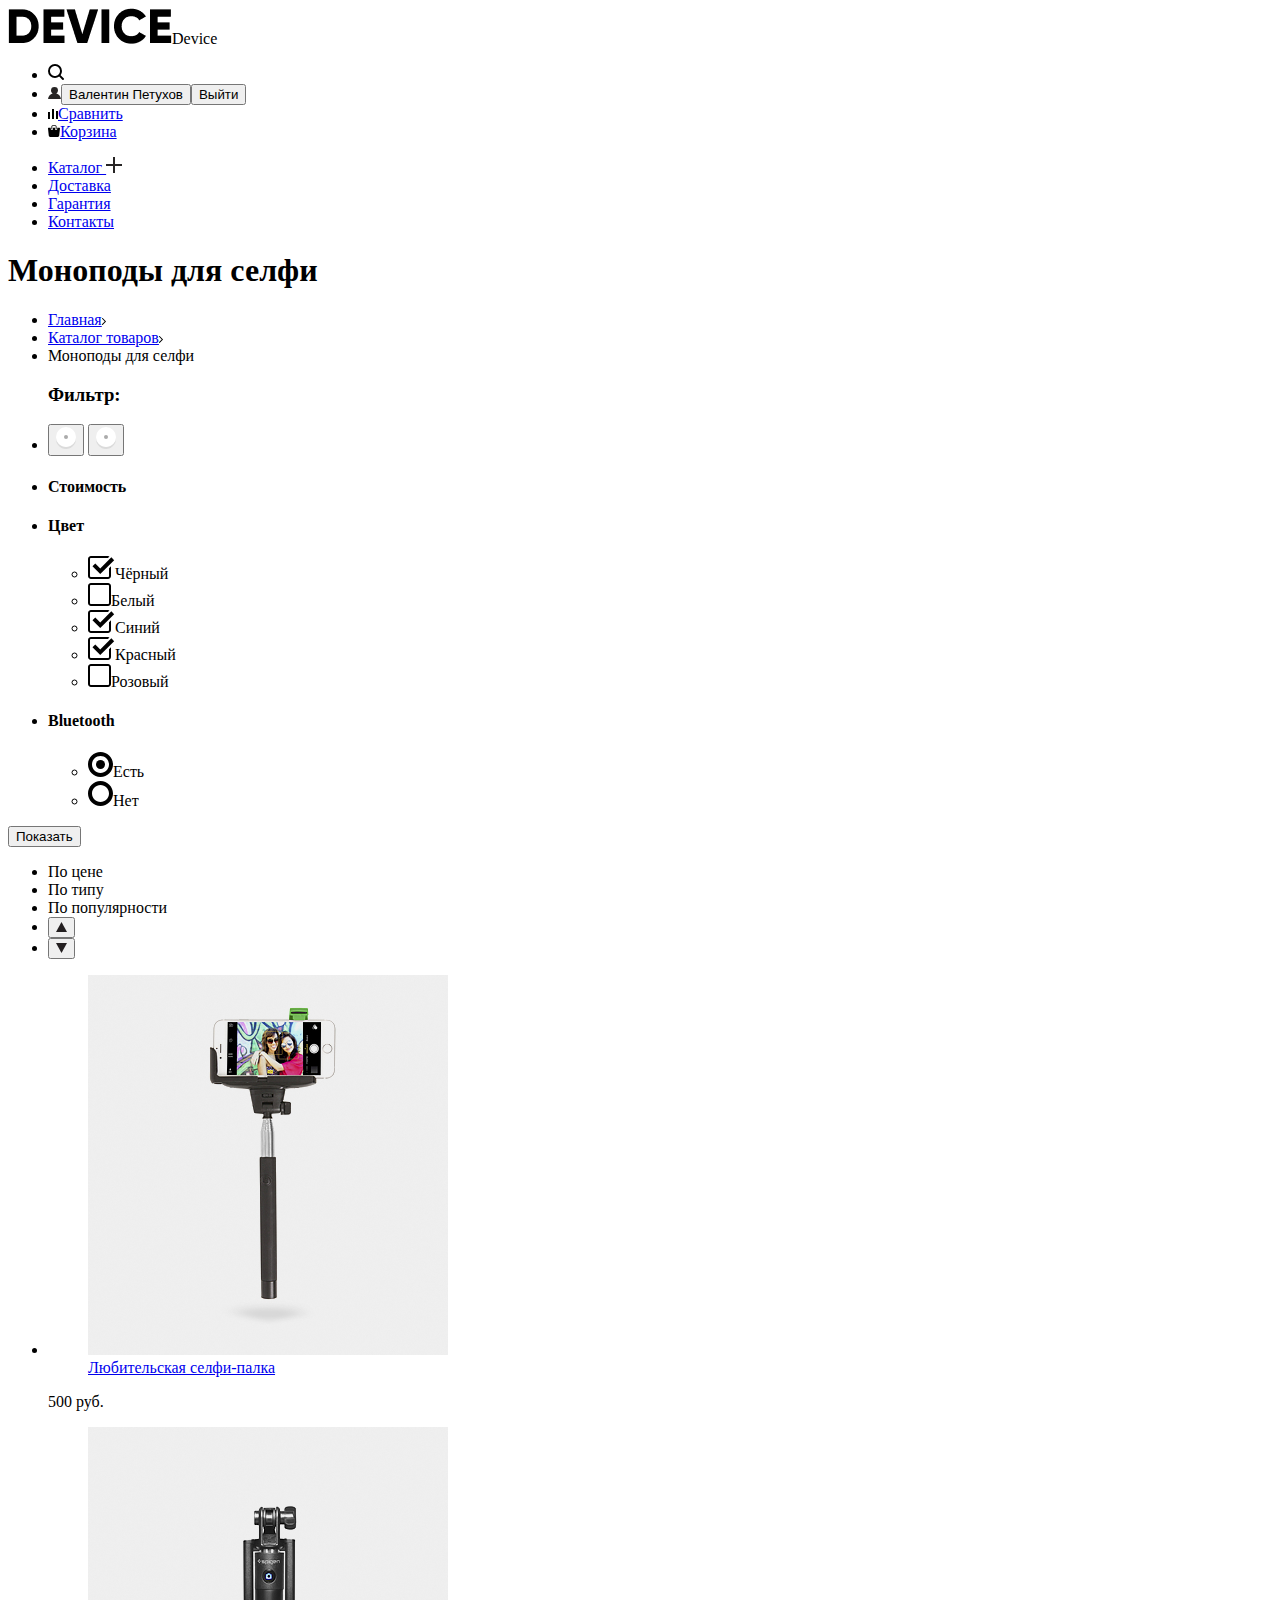
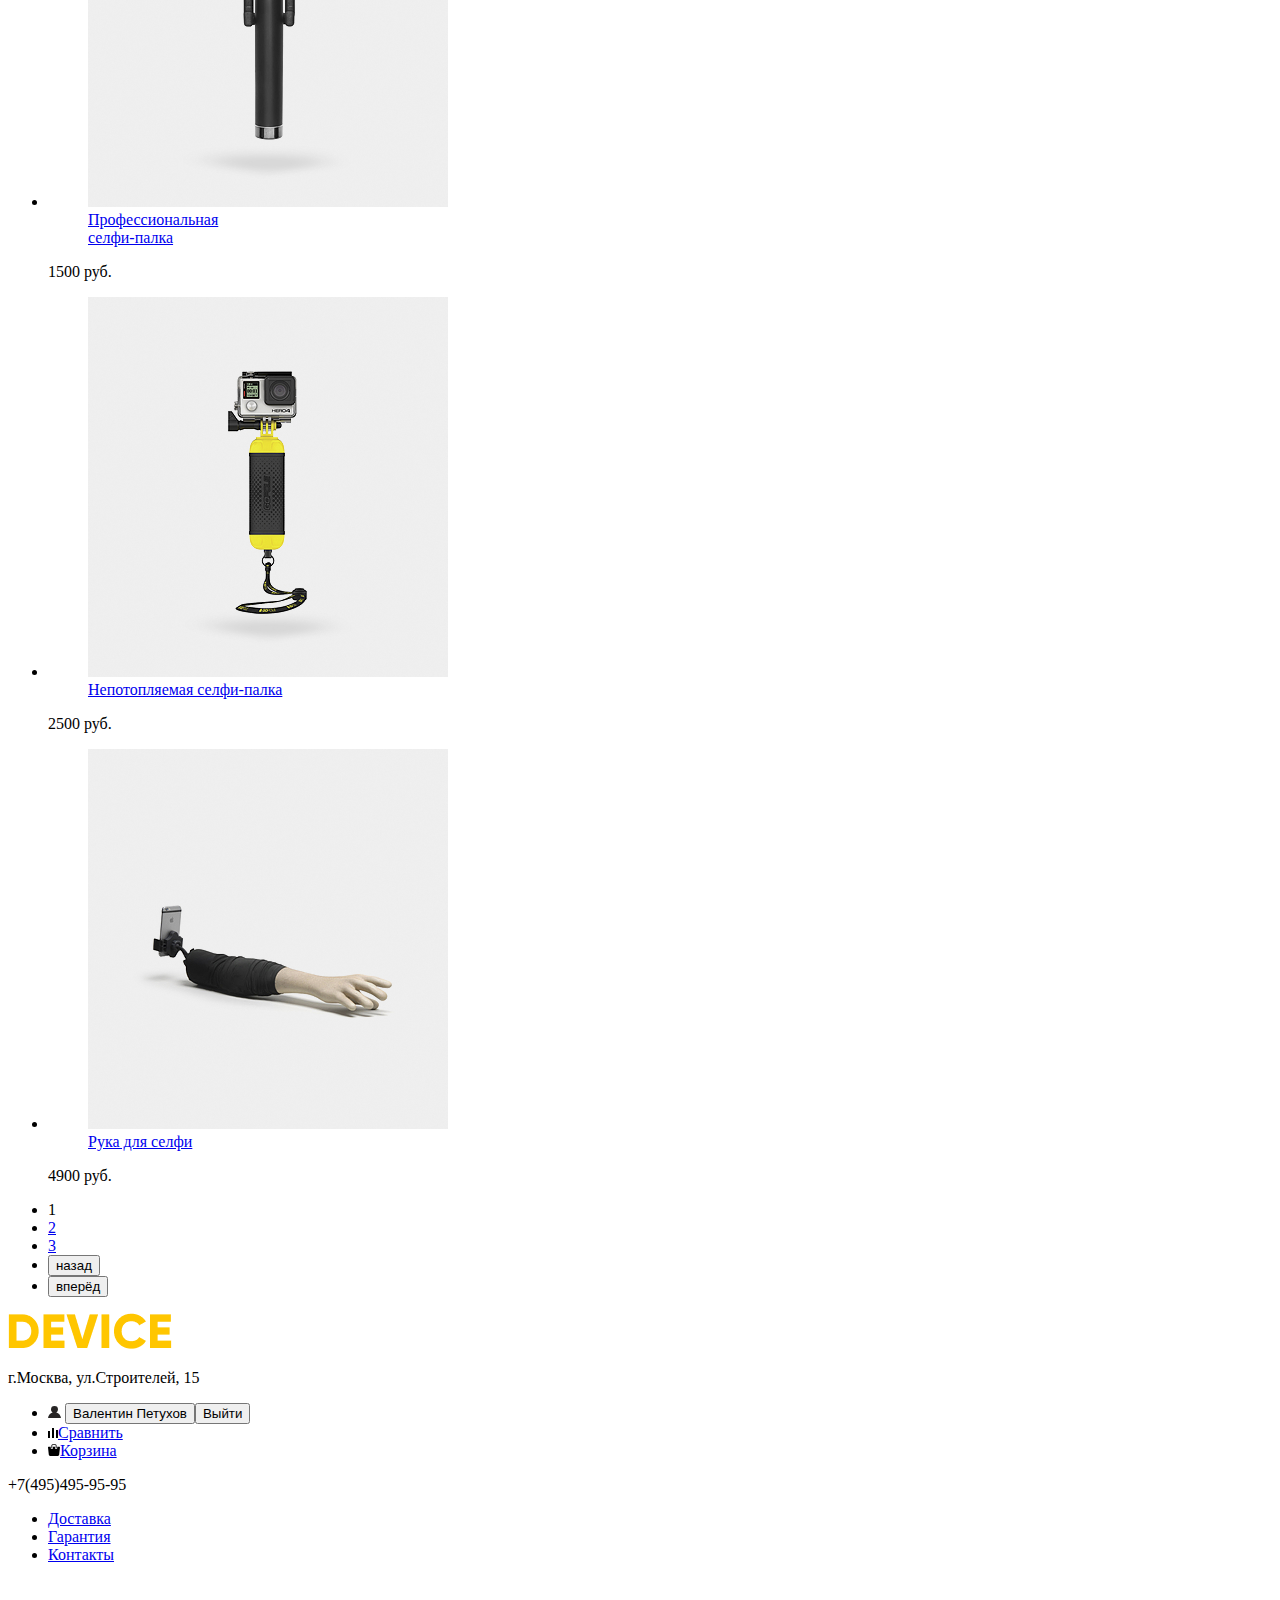
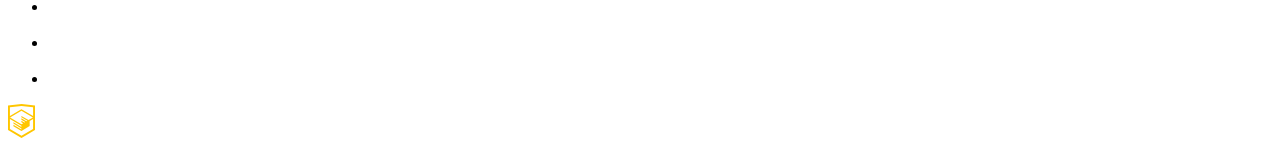
==== catalog.html @ 1311b11b "сделал подготовку к графике в индексе" ====
<!DOCTYPE html>
<html lang="ru">

<head>
	<meta charset="UTF-8">
	<meta http-equiv="X-UA-Compatible" content="IE=edge">
	<meta name="viewport" content="width=device-width, initial-scale=1.0">
	<title>Каталог</title>
</head>

<body>
	<header class="main-header">
		<nav class="main-navigation">
			<a class="main-header-logo"><img src="img/logo.png" alt="Логотип">Device</a>
			<ul class="user-navigation">
				<li><img src="svg/search.svg" alt="Поиск"></li>
				<li class="login-link"><img src="svg/user.svg" alt="Юзер"><button>Валентин
						Петухов</button><button>Выйти</button>
				</li>
				<li><a href="compare.html"><img src="svg/compare.svg" alt="Сравнение">Сравнить</a></li>
				<li><a href="basket.html"><img src="svg/cart.svg" alt="Корзина">Корзина</a></li>
			</ul>
			<ul class="site-navigation">
				<li><a href="catalog.html">Каталог <span><img src="svg/plus.svg" alt="Плюсик"></span></a></li>
				<li><a href="index.html#delivery">Доставка</a></li>
				<li><a href="index.html#warranty">Гарантия</a></li>
				<li><a href="index.html#contacts">Контакты</a></li>
			</ul>
		</nav>
	</header>
	<main>
		<h1 class="page-title">Моноподы для селфи</h1>
		<ul class="breadcrumbs">
			<li><a href="index.html">Главная</a><img src="svg/nav-arrow.svg" alt="Стрелка вправо"></li>
			<li><a href="catalog.html">Каталог товаров</a><img src="svg/nav-arrow.svg" alt="Стрелка вправо"></li>
			<li class="breadcrumbs-current">Моноподы для селфи</li>
		</ul>
		<section class="filters">
			<ul>
				<h3 class="visually-hidden">Фильтр:</h3>
				<li><button><img src="svg/filter-button.svg" alt="Кнопка фильтра"></button>
					<button><img src="svg/filter-button.svg" alt="Кнопка фильтра"></button>
				</li>
				<li class="cost">
					<h4>Стоимость</h4>
				</li>
				<li class="list-colors">
					<h4>Цвет</h4>
					<ul>
						<li><img src="svg/checkbox-on.svg" alt="Кнопка включена">Чёрный</li>
						<li><img src="svg/checkbox-off.svg" alt="Кнопка выключена">Белый</li>
						<li><img src="svg/checkbox-on.svg" alt="Кнопка включена">Синий</li>
						<li><img src="svg/checkbox-on.svg" alt="Кнопка включена">Красный</li>
						<li><img src="svg/checkbox-off.svg" alt="Кнопка выключена">Розовый</li>
					</ul>
				</li>
				<li class="bluetooth">
					<h4>Bluetooth</h4>
					<ul>
						<li><img src="svg/radio-on.svg" alt="Кнопка включена">Есть</li>
						<li><img src="svg/radio-off.svg" alt="Кнопка выключена">Нет</li>
					</ul>
				</li>
			</ul>
			<button>Показать</button>
		</section>
		<section class="sorting">
			<ul>
				<li>По цене</li>
				<li>По типу</li>
				<li>По популярности</li>
				<li><button><img src="svg/icon-up-dir.svg" alt="Стрелка вверх"></button></li>
				<li><button><img src="svg/icon-down-dir.svg" alt="Стрелка вниз"></button></li>
			</ul>
		</section>
		<section class="catalog-selfie">
			<ul>
				<li><a href="#">
						<figure><img src="img/item-1.jpg" alt="Cелфи-палка">
							<figcaption>
								Любительская селфи-палка
							</figcaption>
						</figure>
					</a>
					<p class="item-price">500 руб.</p>
				</li>
				<li><a href="#">
						<figure><img src="img/item-2.jpg" alt="Профессиональная селфи-палка">
							<figcaption>
								Профессиональная<br>селфи-палка
							</figcaption>
						</figure>
					</a>
					<p class="item-price">1500 руб.</p>
				</li>
				<li><a href="#">
						<figure><img src="img/item-3.jpg" alt="Непотопляемая селфи-палка">
							<figcaption>
								Непотопляемая селфи-палка
							</figcaption>
						</figure>


					</a>
					<p class="item-price">2500 руб.</p>
				</li>
				<li><a href="#">
						<figure><img src="img/item-4.jpg" alt="Рука для селфи">
							<figcaption>Рука для селфи</figcaption>
						</figure>


					</a>
					<p class="item-price">4900 руб.</p>
				</li>
			</ul>
			<ul class="pagination-list">
				<li class="pagination-item pagination-item-current"><a>1</a></li>
				<li class="pagination-item"><a href="#">2</a></li>
				<li class="pagination-item"><a href="#">3</a></li>
				<li><button class="back">назад</button></li>
				<li><button class="forward">вперёд</button></li>
			</ul>
		</section>
	</main>
	<footer>
		<a class="footer-logo"><img src="img/logo-yellow.png" alt="Логотип"></a>
		<p class="contacts">г.Москва, ул.Строителей, 15
		</p>
		<ul class="user-navigation">
			<li class="login-link">
				<img src="svg/user.svg" alt="Войти">
				<button>Валентин Петухов</button><button>Выйти</button>
			</li>
			<li><a href="compare.html"><img src="svg/compare.svg" alt="Сравнить">Сравнить</a></li>
			<li><a href="basket.html"><img src="svg/cart.svg" alt="Корзина">Корзина</a></li>
		</ul>
		<p>+7(495)495-95-95</p>
		<nav>
			<ul>
				<li><a href="#delivery">Доставка</a></li>
				<li><a href="#warranty">Гарантия</a></li>
				<li><a href="#contacts">Контакты</a></li>
			</ul>
			<ul class="social">
				<li><a href="#"><img src="svg/fb.svg" alt="Фейсбук"></a></li>
				<li><a href="#"><img src="svg/vk.svg" alt="Вк (Интаграмм)"></a></li>
				<li><a href="#"><img src="svg/twitter.svg" alt="Твиттер"></a></li>
			</ul>
		</nav>
		<a href="#"><img src="svg/logo-html.svg" alt="Логотип компании разработчика"></a>
	</footer>
</body>

</html>
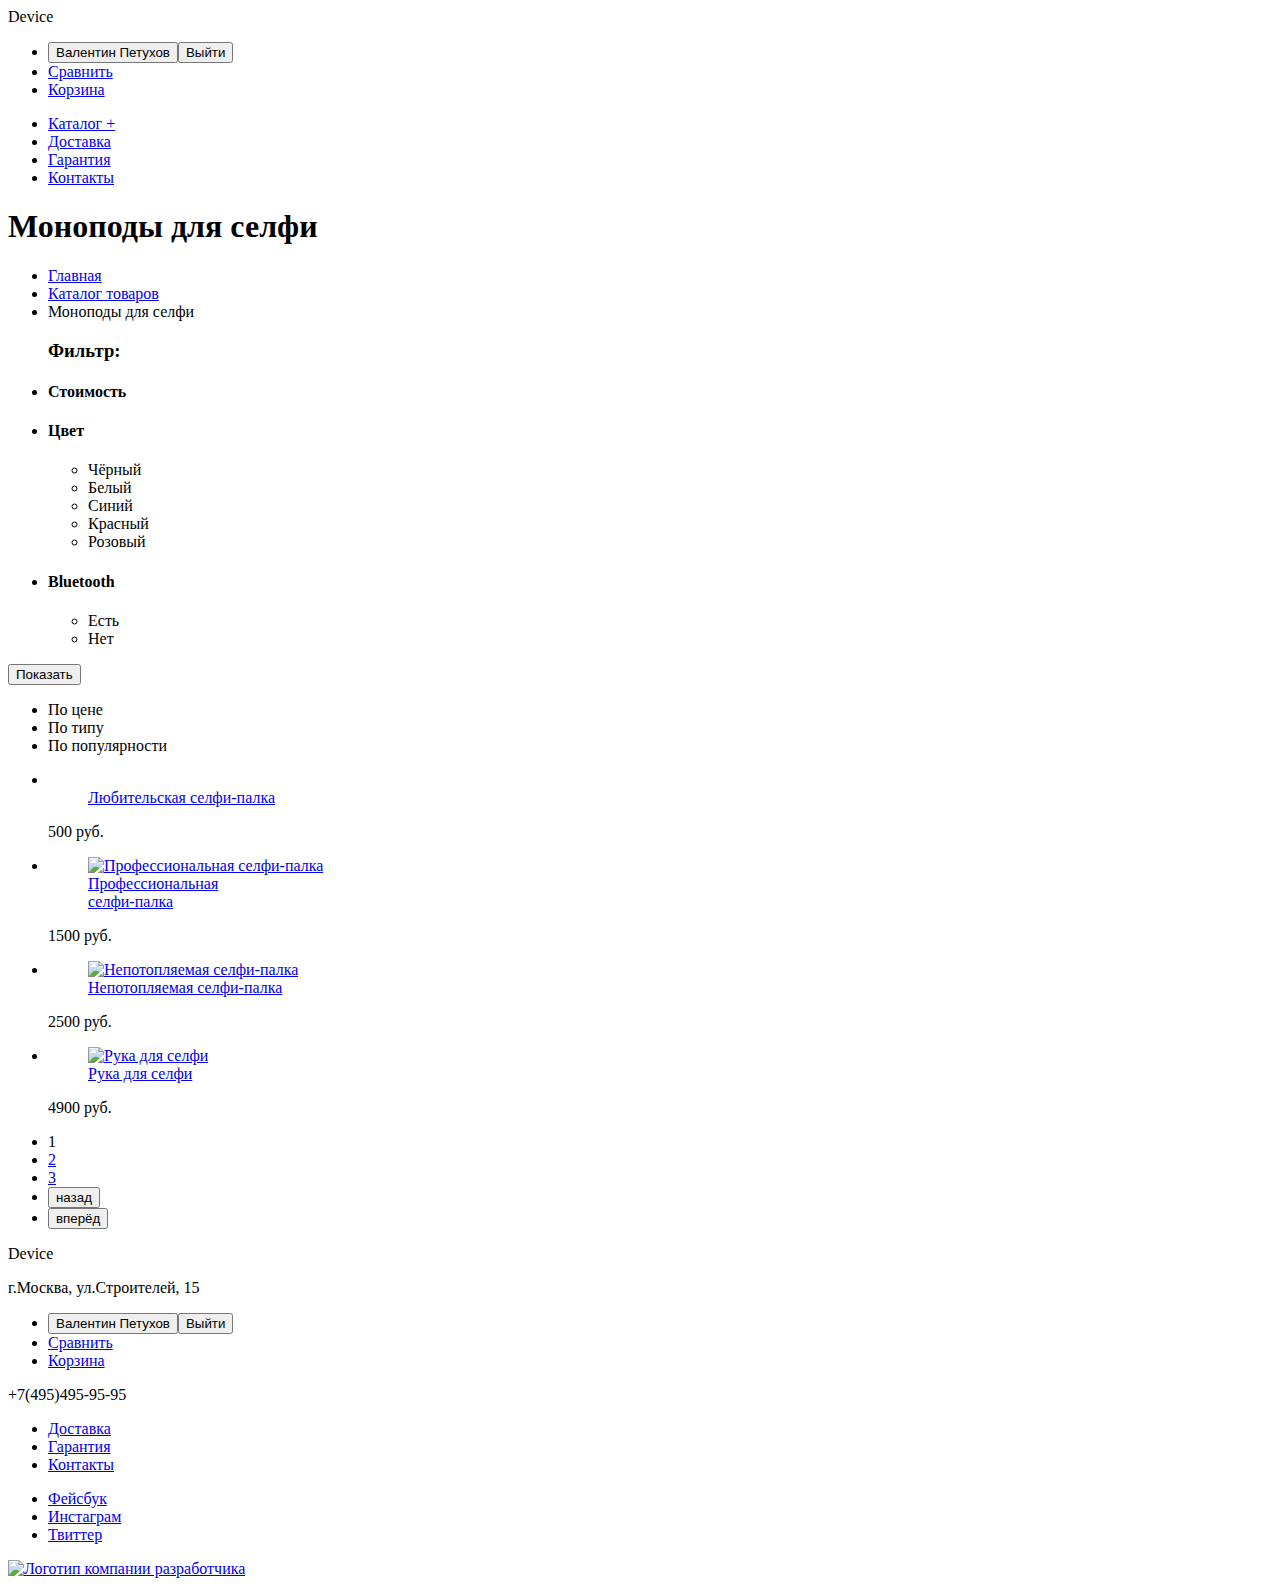
==== commit 0b2ef01a: "Merge pull request #4 from Ponwald/module2-task2" ====
--- a/catalog.html
+++ b/catalog.html
@@ -11,18 +11,16 @@
 <body>
 	<header class="main-header">
 		<nav class="main-navigation">
-			<a class="main-header-logo"><img src="img/logo.png" alt="Логотип">Device</a>
+			<a class="main-header-logo">Device</a>
 			<ul class="user-navigation">
-				<li><img src="svg/search.svg" alt="Поиск"></li>
-				<li class="login-link"><img src="svg/user.svg" alt="Юзер"><button>Валентин
-						Петухов</button><button>Выйти</button>
-				</li>
-				<li><a href="compare.html"><img src="svg/compare.svg" alt="Сравнение">Сравнить</a></li>
-				<li><a href="basket.html"><img src="svg/cart.svg" alt="Корзина">Корзина</a></li>
+				<li class="login-link"><button>Валентин Петухов</button><button>Выйти</button></li>
+
+				<li><a href="compare.html">Сравнить</a></li>
+				<li><a href="basket.html">Корзина</a></li>
 			</ul>
 			<ul class="site-navigation">
-				<li><a href="catalog.html">Каталог <span><img src="svg/plus.svg" alt="Плюсик"></span></a></li>
-				<li><a href="index.html#delivery">Доставка</a></li>
+				<li><a href="catalog.html">Каталог <span>+</span></a></li>
+				<li><a href=index.html#delivery">Доставка</a></li>
 				<li><a href="index.html#warranty">Гарантия</a></li>
 				<li><a href="index.html#contacts">Контакты</a></li>
 			</ul>
@@ -31,34 +29,34 @@
 	<main>
 		<h1 class="page-title">Моноподы для селфи</h1>
 		<ul class="breadcrumbs">
-			<li><a href="index.html">Главная</a><img src="svg/nav-arrow.svg" alt="Стрелка вправо"></li>
-			<li><a href="catalog.html">Каталог товаров</a><img src="svg/nav-arrow.svg" alt="Стрелка вправо"></li>
+			<li><a href="index.html">Главная</a></li>
+			<li><a href="catalog.html">Каталог товаров</a></li>
 			<li class="breadcrumbs-current">Моноподы для селфи</li>
 		</ul>
 		<section class="filters">
 			<ul>
 				<h3 class="visually-hidden">Фильтр:</h3>
-				<li><button><img src="svg/filter-button.svg" alt="Кнопка фильтра"></button>
-					<button><img src="svg/filter-button.svg" alt="Кнопка фильтра"></button>
-				</li>
+				<!-- Как-то нужно сделать от 0 до 10000 штуку, которая движется по цене -->
 				<li class="cost">
 					<h4>Стоимость</h4>
 				</li>
 				<li class="list-colors">
 					<h4>Цвет</h4>
 					<ul>
-						<li><img src="svg/checkbox-on.svg" alt="Кнопка включена">Чёрный</li>
-						<li><img src="svg/checkbox-off.svg" alt="Кнопка выключена">Белый</li>
-						<li><img src="svg/checkbox-on.svg" alt="Кнопка включена">Синий</li>
-						<li><img src="svg/checkbox-on.svg" alt="Кнопка включена">Красный</li>
-						<li><img src="svg/checkbox-off.svg" alt="Кнопка выключена">Розовый</li>
+						<!-- Чёрный, синий и красный стоят галочки в квадратиках -->
+						<li>Чёрный</li>
+						<li>Белый</li>
+						<li>Синий</li>
+						<li>Красный</li>
+						<li>Розовый</li>
 					</ul>
 				</li>
 				<li class="bluetooth">
 					<h4>Bluetooth</h4>
 					<ul>
-						<li><img src="svg/radio-on.svg" alt="Кнопка включена">Есть</li>
-						<li><img src="svg/radio-off.svg" alt="Кнопка выключена">Нет</li>
+						<!-- В кружке должна стоять точка в пункте есть -->
+						<li>Есть</li>
+						<li>Нет</li>
 					</ul>
 				</li>
 			</ul>
@@ -66,17 +64,16 @@
 		</section>
 		<section class="sorting">
 			<ul>
+				<!-- там слева ещё нужно сделать стрелки вверх и вниз -->
 				<li>По цене</li>
 				<li>По типу</li>
 				<li>По популярности</li>
-				<li><button><img src="svg/icon-up-dir.svg" alt="Стрелка вверх"></button></li>
-				<li><button><img src="svg/icon-down-dir.svg" alt="Стрелка вниз"></button></li>
 			</ul>
 		</section>
 		<section class="catalog-selfie">
 			<ul>
 				<li><a href="#">
-						<figure><img src="img/item-1.jpg" alt="Cелфи-палка">
+						<figure><img atl="Любительская селфи-палка">
 							<figcaption>
 								Любительская селфи-палка
 							</figcaption>
@@ -85,7 +82,7 @@
 					<p class="item-price">500 руб.</p>
 				</li>
 				<li><a href="#">
-						<figure><img src="img/item-2.jpg" alt="Профессиональная селфи-палка">
+						<figure><img alt="Профессиональная селфи-палка">
 							<figcaption>
 								Профессиональная<br>селфи-палка
 							</figcaption>
@@ -94,7 +91,7 @@
 					<p class="item-price">1500 руб.</p>
 				</li>
 				<li><a href="#">
-						<figure><img src="img/item-3.jpg" alt="Непотопляемая селфи-палка">
+						<figure><img alt="Непотопляемая селфи-палка">
 							<figcaption>
 								Непотопляемая селфи-палка
 							</figcaption>
@@ -105,7 +102,7 @@
 					<p class="item-price">2500 руб.</p>
 				</li>
 				<li><a href="#">
-						<figure><img src="img/item-4.jpg" alt="Рука для селфи">
+						<figure><img alt="Рука для селфи">
 							<figcaption>Рука для селфи</figcaption>
 						</figure>
 
@@ -121,19 +118,17 @@
 				<li><button class="back">назад</button></li>
 				<li><button class="forward">вперёд</button></li>
 			</ul>
+
 		</section>
 	</main>
 	<footer>
-		<a class="footer-logo"><img src="img/logo-yellow.png" alt="Логотип"></a>
+		<a class="footer-logo">Device</a>
 		<p class="contacts">г.Москва, ул.Строителей, 15
 		</p>
 		<ul class="user-navigation">
-			<li class="login-link">
-				<img src="svg/user.svg" alt="Войти">
-				<button>Валентин Петухов</button><button>Выйти</button>
-			</li>
-			<li><a href="compare.html"><img src="svg/compare.svg" alt="Сравнить">Сравнить</a></li>
-			<li><a href="basket.html"><img src="svg/cart.svg" alt="Корзина">Корзина</a></li>
+			<li class="login-link"><button>Валентин Петухов</button><button>Выйти</button></li>
+			<li><a href="compare.html">Сравнить</a></li>
+			<li><a href="basket.html">Корзина</a></li>
 		</ul>
 		<p>+7(495)495-95-95</p>
 		<nav>
@@ -143,12 +138,12 @@
 				<li><a href="#contacts">Контакты</a></li>
 			</ul>
 			<ul class="social">
-				<li><a href="#"><img src="svg/fb.svg" alt="Фейсбук"></a></li>
-				<li><a href="#"><img src="svg/vk.svg" alt="Вк (Интаграмм)"></a></li>
-				<li><a href="#"><img src="svg/twitter.svg" alt="Твиттер"></a></li>
+				<li><a href="#">Фейсбук</a></li>
+				<li><a href="#">Инстаграм</a></li>
+				<li><a href="#">Твиттер</a></li>
 			</ul>
 		</nav>
-		<a href="#"><img src="svg/logo-html.svg" alt="Логотип компании разработчика"></a>
+		<a href="#"><img alt="Логотип компании разработчика"></a>
 	</footer>
 </body>
 
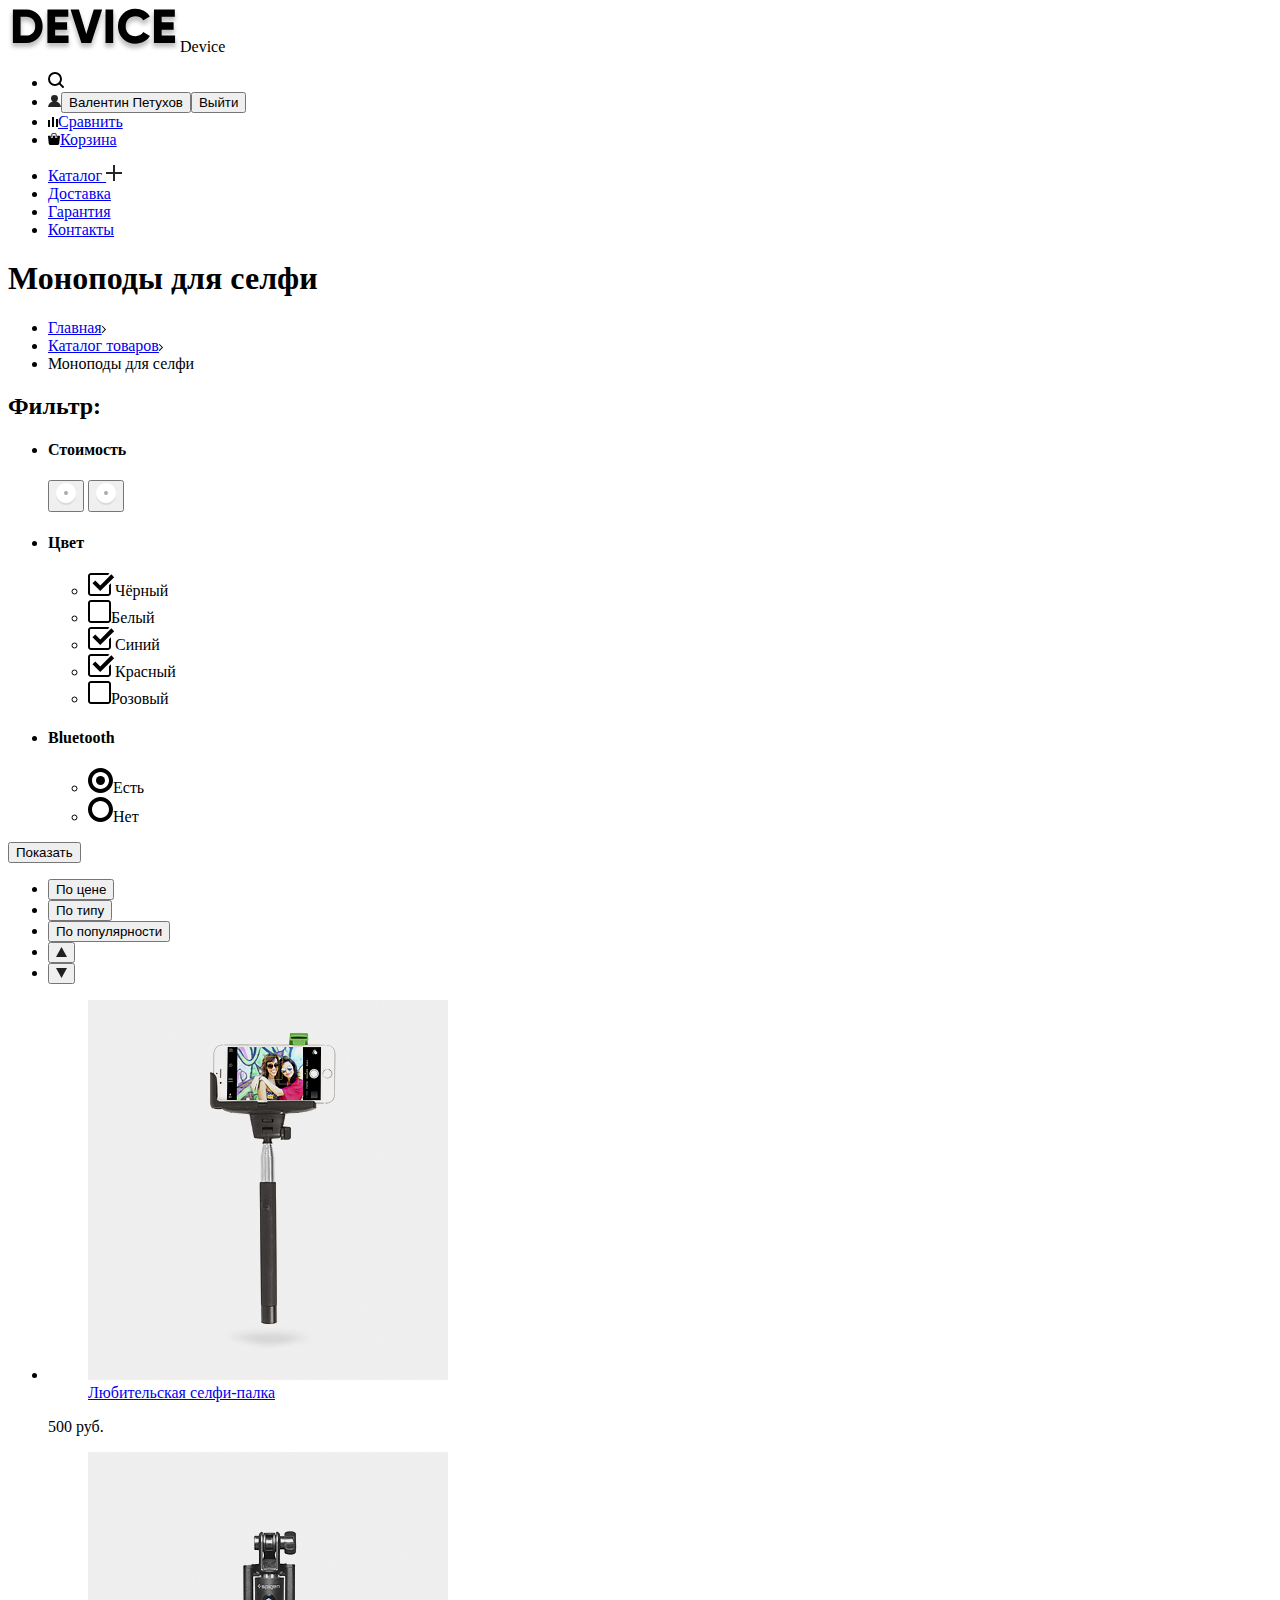
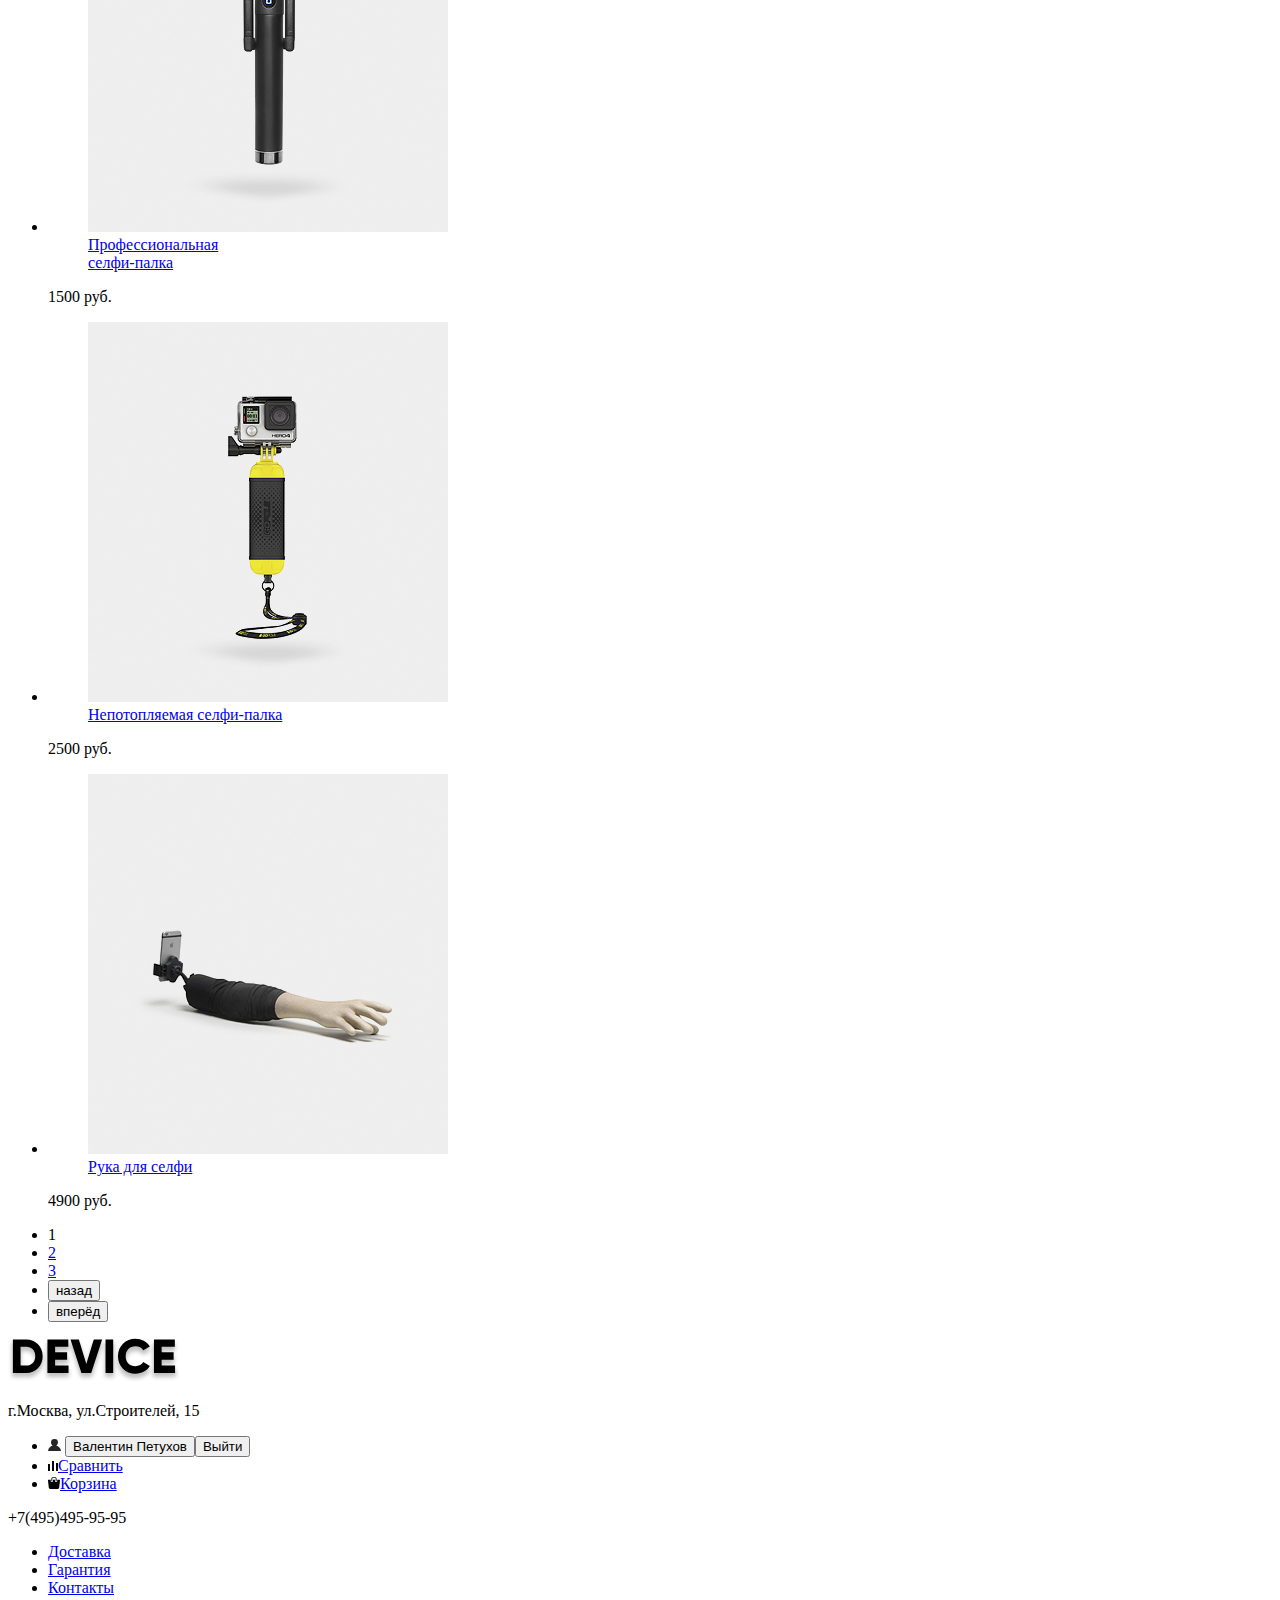
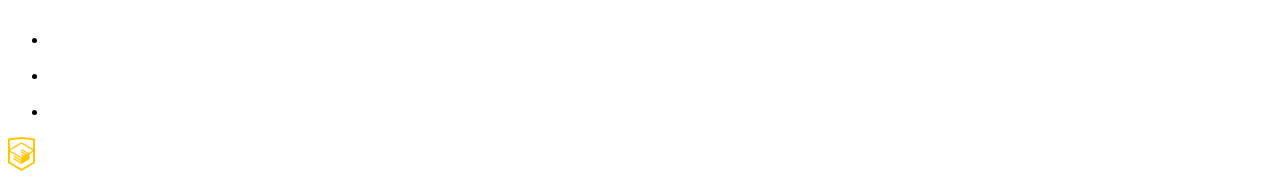
==== commit 72a017e6: "Правки" ====
--- a/catalog.html
+++ b/catalog.html
@@ -11,16 +11,18 @@
 <body>
 	<header class="main-header">
 		<nav class="main-navigation">
-			<a class="main-header-logo">Device</a>
+			<a class="main-header-logo"><img src="svg/logo.svg" alt="Логотип">Device</a>
 			<ul class="user-navigation">
-				<li class="login-link"><button>Валентин Петухов</button><button>Выйти</button></li>
-
-				<li><a href="compare.html">Сравнить</a></li>
-				<li><a href="basket.html">Корзина</a></li>
+				<li><img src="svg/search.svg" alt="Поиск"></li>
+				<li class="login-link"><img src="svg/user.svg" alt="Юзер"><button>Валентин
+						Петухов</button><button>Выйти</button>
+				</li>
+				<li><a href="compare.html"><img src="svg/compare.svg" alt="Сравнение">Сравнить</a></li>
+				<li><a href="basket.html"><img src="svg/cart.svg" alt="Корзина">Корзина</a></li>
 			</ul>
 			<ul class="site-navigation">
-				<li><a href="catalog.html">Каталог <span>+</span></a></li>
-				<li><a href=index.html#delivery">Доставка</a></li>
+				<li><a href="catalog.html">Каталог <span><img src="svg/plus.svg" alt="Плюсик"></span></a></li>
+				<li><a href="index.html#delivery">Доставка</a></li>
 				<li><a href="index.html#warranty">Гарантия</a></li>
 				<li><a href="index.html#contacts">Контакты</a></li>
 			</ul>
@@ -29,34 +31,33 @@
 	<main>
 		<h1 class="page-title">Моноподы для селфи</h1>
 		<ul class="breadcrumbs">
-			<li><a href="index.html">Главная</a></li>
-			<li><a href="catalog.html">Каталог товаров</a></li>
+			<li><a href="index.html">Главная</a><img src="svg/nav-arrow.svg" alt="Стрелка вправо"></li>
+			<li><a href="catalog.html">Каталог товаров</a><img src="svg/nav-arrow.svg" alt="Стрелка вправо"></li>
 			<li class="breadcrumbs-current">Моноподы для селфи</li>
 		</ul>
 		<section class="filters">
+			<h2>Фильтр:</h2>
 			<ul>
-				<h3 class="visually-hidden">Фильтр:</h3>
-				<!-- Как-то нужно сделать от 0 до 10000 штуку, которая движется по цене -->
 				<li class="cost">
 					<h4>Стоимость</h4>
+					<button><img src="svg/filter-button.svg" alt="Кнопка фильтра"></button>
+					<button><img src="svg/filter-button.svg" alt="Кнопка фильтра"></button>
 				</li>
 				<li class="list-colors">
 					<h4>Цвет</h4>
 					<ul>
-						<!-- Чёрный, синий и красный стоят галочки в квадратиках -->
-						<li>Чёрный</li>
-						<li>Белый</li>
-						<li>Синий</li>
-						<li>Красный</li>
-						<li>Розовый</li>
+						<li><img src="svg/checkbox-on.svg" alt="Кнопка включена">Чёрный</li>
+						<li><img src="svg/checkbox-off.svg" alt="Кнопка выключена">Белый</li>
+						<li><img src="svg/checkbox-on.svg" alt="Кнопка включена">Синий</li>
+						<li><img src="svg/checkbox-on.svg" alt="Кнопка включена">Красный</li>
+						<li><img src="svg/checkbox-off.svg" alt="Кнопка выключена">Розовый</li>
 					</ul>
 				</li>
 				<li class="bluetooth">
 					<h4>Bluetooth</h4>
 					<ul>
-						<!-- В кружке должна стоять точка в пункте есть -->
-						<li>Есть</li>
-						<li>Нет</li>
+						<li><img src="svg/radio-on.svg" alt="Кнопка включена">Есть</li>
+						<li><img src="svg/radio-off.svg" alt="Кнопка выключена">Нет</li>
 					</ul>
 				</li>
 			</ul>
@@ -64,16 +65,17 @@
 		</section>
 		<section class="sorting">
 			<ul>
-				<!-- там слева ещё нужно сделать стрелки вверх и вниз -->
-				<li>По цене</li>
-				<li>По типу</li>
-				<li>По популярности</li>
+				<li><button>По цене</button></li>
+				<li><button>По типу</button></li>
+				<li><button>По популярности</button></li>
+				<li><button><img src="svg/icon-up-dir.svg" alt="Стрелка вверх"></button></li>
+				<li><button><img src="svg/icon-down-dir.svg" alt="Стрелка вниз"></button></li>
 			</ul>
 		</section>
 		<section class="catalog-selfie">
 			<ul>
 				<li><a href="#">
-						<figure><img atl="Любительская селфи-палка">
+						<figure><img src="img/item-1.jpg" alt="Cелфи-палка">
 							<figcaption>
 								Любительская селфи-палка
 							</figcaption>
@@ -82,7 +84,7 @@
 					<p class="item-price">500 руб.</p>
 				</li>
 				<li><a href="#">
-						<figure><img alt="Профессиональная селфи-палка">
+						<figure><img src="img/item-2.jpg" alt="Профессиональная селфи-палка">
 							<figcaption>
 								Профессиональная<br>селфи-палка
 							</figcaption>
@@ -91,7 +93,7 @@
 					<p class="item-price">1500 руб.</p>
 				</li>
 				<li><a href="#">
-						<figure><img alt="Непотопляемая селфи-палка">
+						<figure><img src="img/item-3.jpg" alt="Непотопляемая селфи-палка">
 							<figcaption>
 								Непотопляемая селфи-палка
 							</figcaption>
@@ -102,7 +104,7 @@
 					<p class="item-price">2500 руб.</p>
 				</li>
 				<li><a href="#">
-						<figure><img alt="Рука для селфи">
+						<figure><img src="img/item-4.jpg" alt="Рука для селфи">
 							<figcaption>Рука для селфи</figcaption>
 						</figure>
 
@@ -118,32 +120,35 @@
 				<li><button class="back">назад</button></li>
 				<li><button class="forward">вперёд</button></li>
 			</ul>
-
 		</section>
 	</main>
 	<footer>
-		<a class="footer-logo">Device</a>
+		<a class="footer-logo"><img src="svg/logo.svg" alt="Логотип"></a>
 		<p class="contacts">г.Москва, ул.Строителей, 15
 		</p>
 		<ul class="user-navigation">
-			<li class="login-link"><button>Валентин Петухов</button><button>Выйти</button></li>
-			<li><a href="compare.html">Сравнить</a></li>
-			<li><a href="basket.html">Корзина</a></li>
+			<li class="login-link">
+				<img src="svg/user.svg" alt="Войти">
+				<button>Валентин Петухов</button><button>Выйти</button>
+			</li>
+			<li><a href="compare.html"><img src="svg/compare.svg" alt="Сравнить">Сравнить</a></li>
+			<li><a href="basket.html"><img src="svg/cart.svg" alt="Корзина">Корзина</a></li>
 		</ul>
 		<p>+7(495)495-95-95</p>
 		<nav>
 			<ul>
-				<li><a href="#delivery">Доставка</a></li>
-				<li><a href="#warranty">Гарантия</a></li>
-				<li><a href="#contacts">Контакты</a></li>
-			</ul>
-			<ul class="social">
-				<li><a href="#">Фейсбук</a></li>
-				<li><a href="#">Инстаграм</a></li>
-				<li><a href="#">Твиттер</a></li>
+				<li><a href="index.html#delivery">Доставка</a></li>
+				<li><a href="index.html#warranty">Гарантия</a></li>
+				<li><a href="index.html#contacts">Контакты</a></li>
 			</ul>
 		</nav>
-		<a href="#"><img alt="Логотип компании разработчика"></a>
+		<ul class="social">
+			<li><a href="#"><img src="svg/fb.svg" alt="Фейсбук"></a></li>
+			<li><a href="#"><img src="svg/vk.svg" alt="Вк (Интаграмм)"></a></li>
+			<li><a href="#"><img src="svg/twitter.svg" alt="Твиттер"></a></li>
+		</ul>
+
+		<a href="#"><img src="svg/logo-html.svg" alt="Логотип компании разработчика"></a>
 	</footer>
 </body>
 
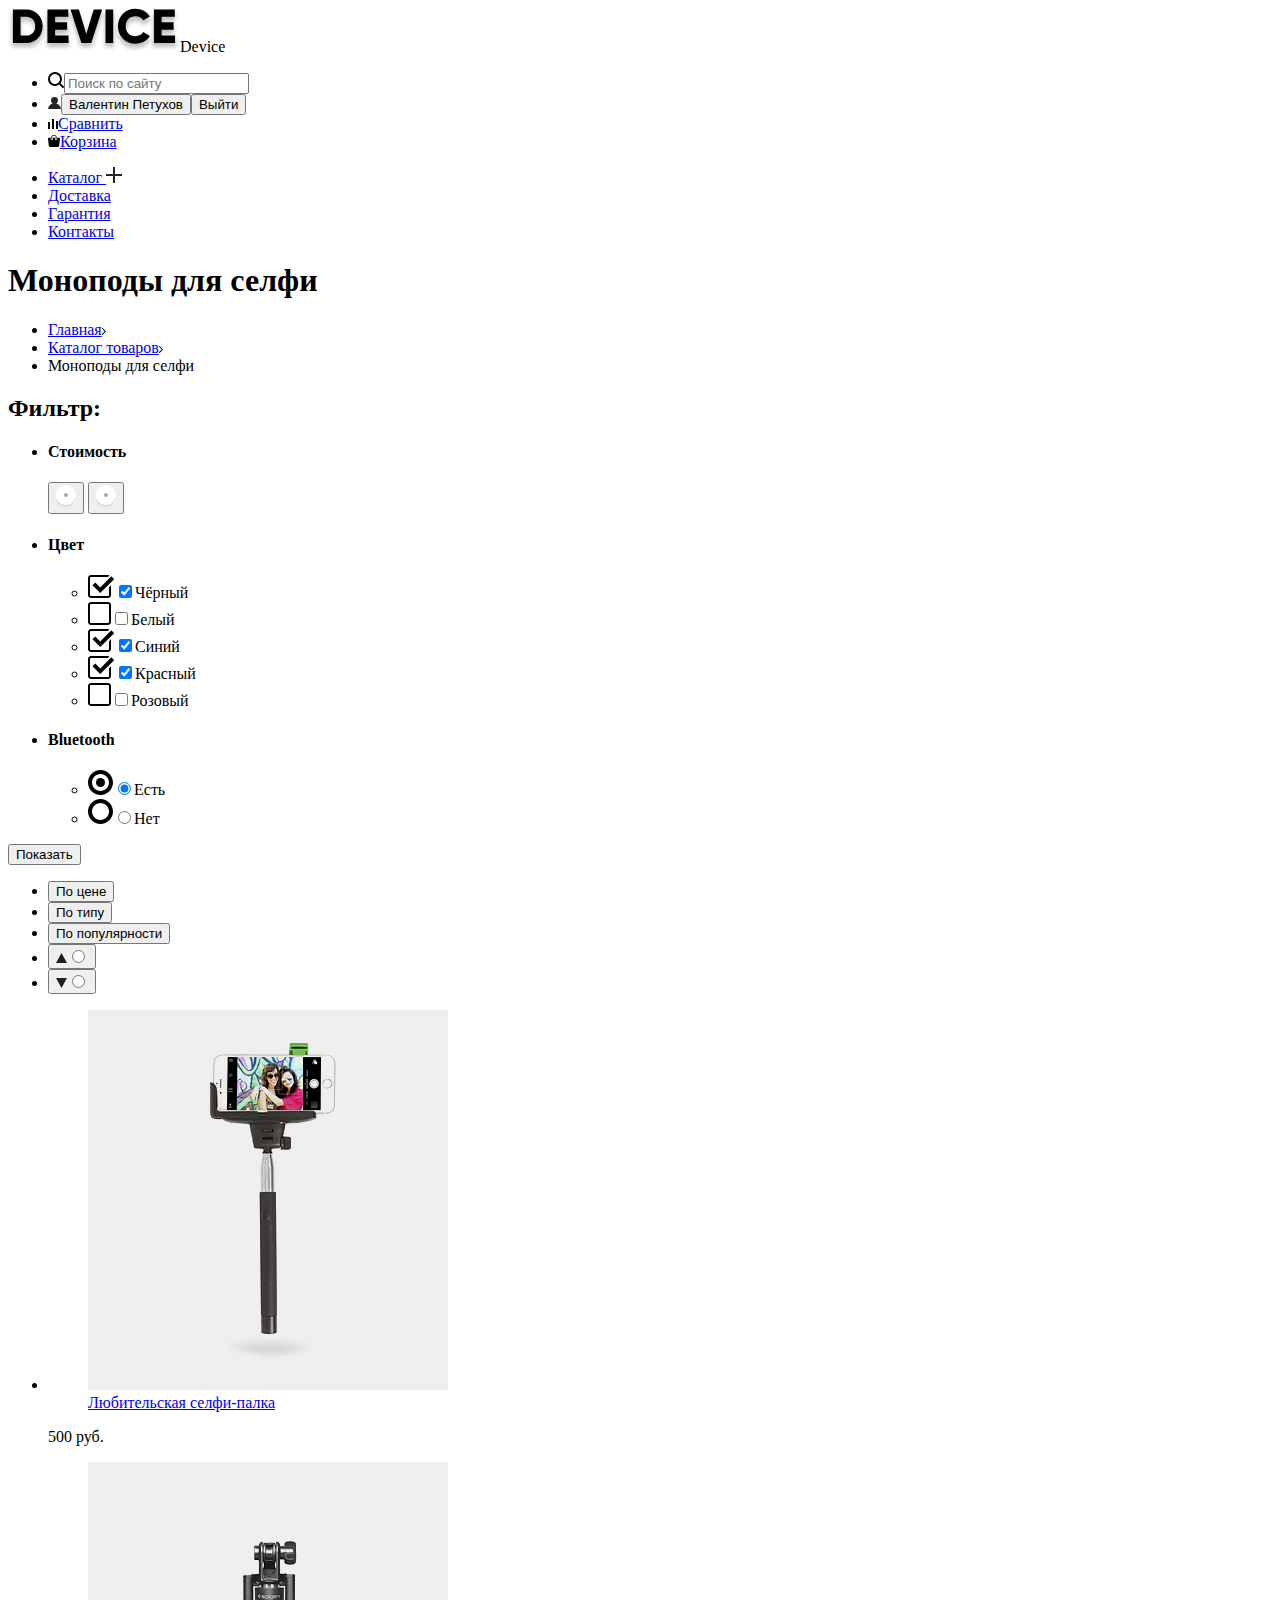
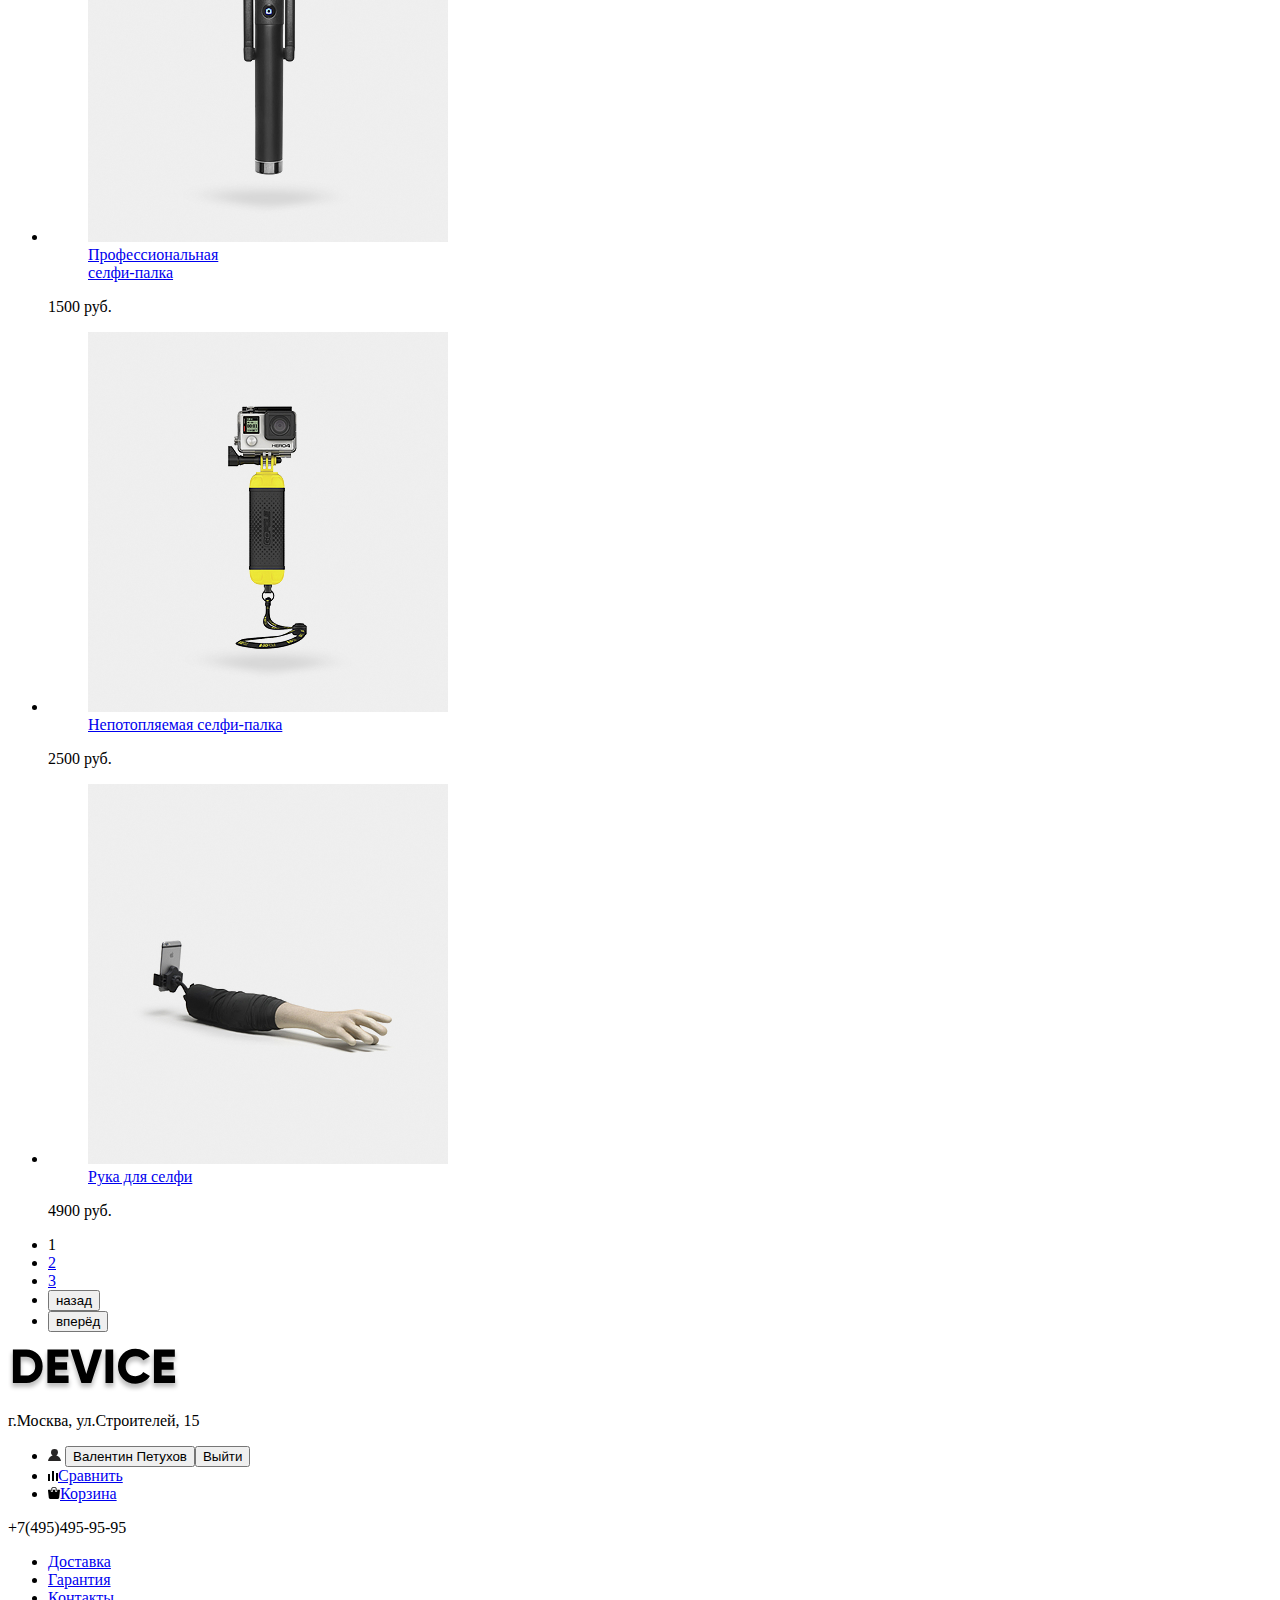
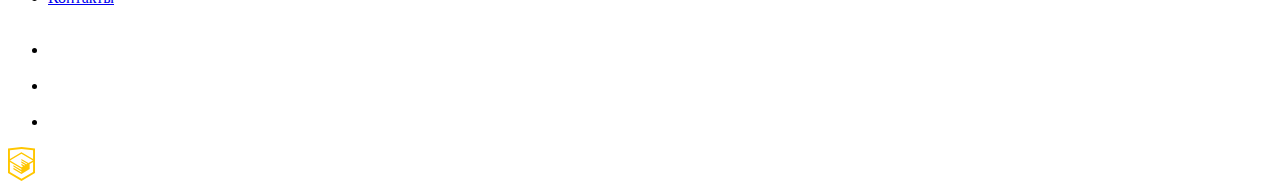
==== commit 3c5afe63: "Завершение проекта" ====
--- a/catalog.html
+++ b/catalog.html
@@ -5,6 +5,7 @@
 	<meta charset="UTF-8">
 	<meta http-equiv="X-UA-Compatible" content="IE=edge">
 	<meta name="viewport" content="width=device-width, initial-scale=1.0">
+	<link rel="stylesheet" type="text/css" href="css/main.css">
 	<title>Каталог</title>
 </head>
 
@@ -13,7 +14,7 @@
 		<nav class="main-navigation">
 			<a class="main-header-logo"><img src="svg/logo.svg" alt="Логотип">Device</a>
 			<ul class="user-navigation">
-				<li><img src="svg/search.svg" alt="Поиск"></li>
+				<li><img src="svg/search.svg" alt="Поиск"><input type="search" placeholder="Поиск по сайту"></li>
 				<li class="login-link"><img src="svg/user.svg" alt="Юзер"><button>Валентин
 						Петухов</button><button>Выйти</button>
 				</li>
@@ -46,18 +47,18 @@
 				<li class="list-colors">
 					<h4>Цвет</h4>
 					<ul>
-						<li><img src="svg/checkbox-on.svg" alt="Кнопка включена">Чёрный</li>
-						<li><img src="svg/checkbox-off.svg" alt="Кнопка выключена">Белый</li>
-						<li><img src="svg/checkbox-on.svg" alt="Кнопка включена">Синий</li>
-						<li><img src="svg/checkbox-on.svg" alt="Кнопка включена">Красный</li>
-						<li><img src="svg/checkbox-off.svg" alt="Кнопка выключена">Розовый</li>
+						<li><img src="svg/checkbox-on.svg" alt="Кнопка включена"><input type="checkbox"checked>Чёрный</li>
+						<li><img src="svg/checkbox-off.svg" alt="Кнопка выключена"><input type="checkbox">Белый</li>
+						<li><img src="svg/checkbox-on.svg" alt="Кнопка включена"><input type="checkbox"checked >Синий</li>
+						<li><img src="svg/checkbox-on.svg" alt="Кнопка включена"><input type="checkbox"checked>Красный</li>
+						<li><img src="svg/checkbox-off.svg" alt="Кнопка выключена"><input type="checkbox">Розовый</li>
 					</ul>
 				</li>
 				<li class="bluetooth">
 					<h4>Bluetooth</h4>
 					<ul>
-						<li><img src="svg/radio-on.svg" alt="Кнопка включена">Есть</li>
-						<li><img src="svg/radio-off.svg" alt="Кнопка выключена">Нет</li>
+						<li><img src="svg/radio-on.svg" alt="Кнопка включена"><input type="radio" checked>Есть</li>
+						<li><img src="svg/radio-off.svg" alt="Кнопка выключена"><input type="radio">Нет</li>
 					</ul>
 				</li>
 			</ul>
@@ -68,8 +69,8 @@
 				<li><button>По цене</button></li>
 				<li><button>По типу</button></li>
 				<li><button>По популярности</button></li>
-				<li><button><img src="svg/icon-up-dir.svg" alt="Стрелка вверх"></button></li>
-				<li><button><img src="svg/icon-down-dir.svg" alt="Стрелка вниз"></button></li>
+				<li><button><img src="svg/icon-up-dir.svg" alt="Стрелка вверх"><input type="radio"></button></li>
+				<li><button><img src="svg/icon-down-dir.svg" alt="Стрелка вниз"><input type="radio"></button></li>
 			</ul>
 		</section>
 		<section class="catalog-selfie">
@@ -150,6 +151,14 @@
 
 		<a href="#"><img src="svg/logo-html.svg" alt="Логотип компании разработчика"></a>
 	</footer>
+	<ul class="catalog-menu">
+		<li><a class="vr" href="vr.html"></a></li>
+		<li><a class="monopods" href="monopods.html"></a></li>
+		<li><a class="action-camera" href="action-camera.html"></a></li>
+		<li><a class="fitness-braclete" href="fitness-braclete.html"></a></li>
+		<li><a class="smart-watch" href="smart-watch.html"></a></li>
+		<li><a class="quadrocopters" href="quadrocopter.html"></a></li>
+	</ul>
 </body>
 
 </html>--- a/css/main.css
+++ b/css/main.css
@@ -0,0 +1,15 @@
+.communication-form {
+	display: none;
+}
+.map-big {
+	display: none;
+}
+.catalog-menu {
+	display: none;
+}
+.login-form {
+	display: none;
+}
+.modal-close {
+	display: none;
+}
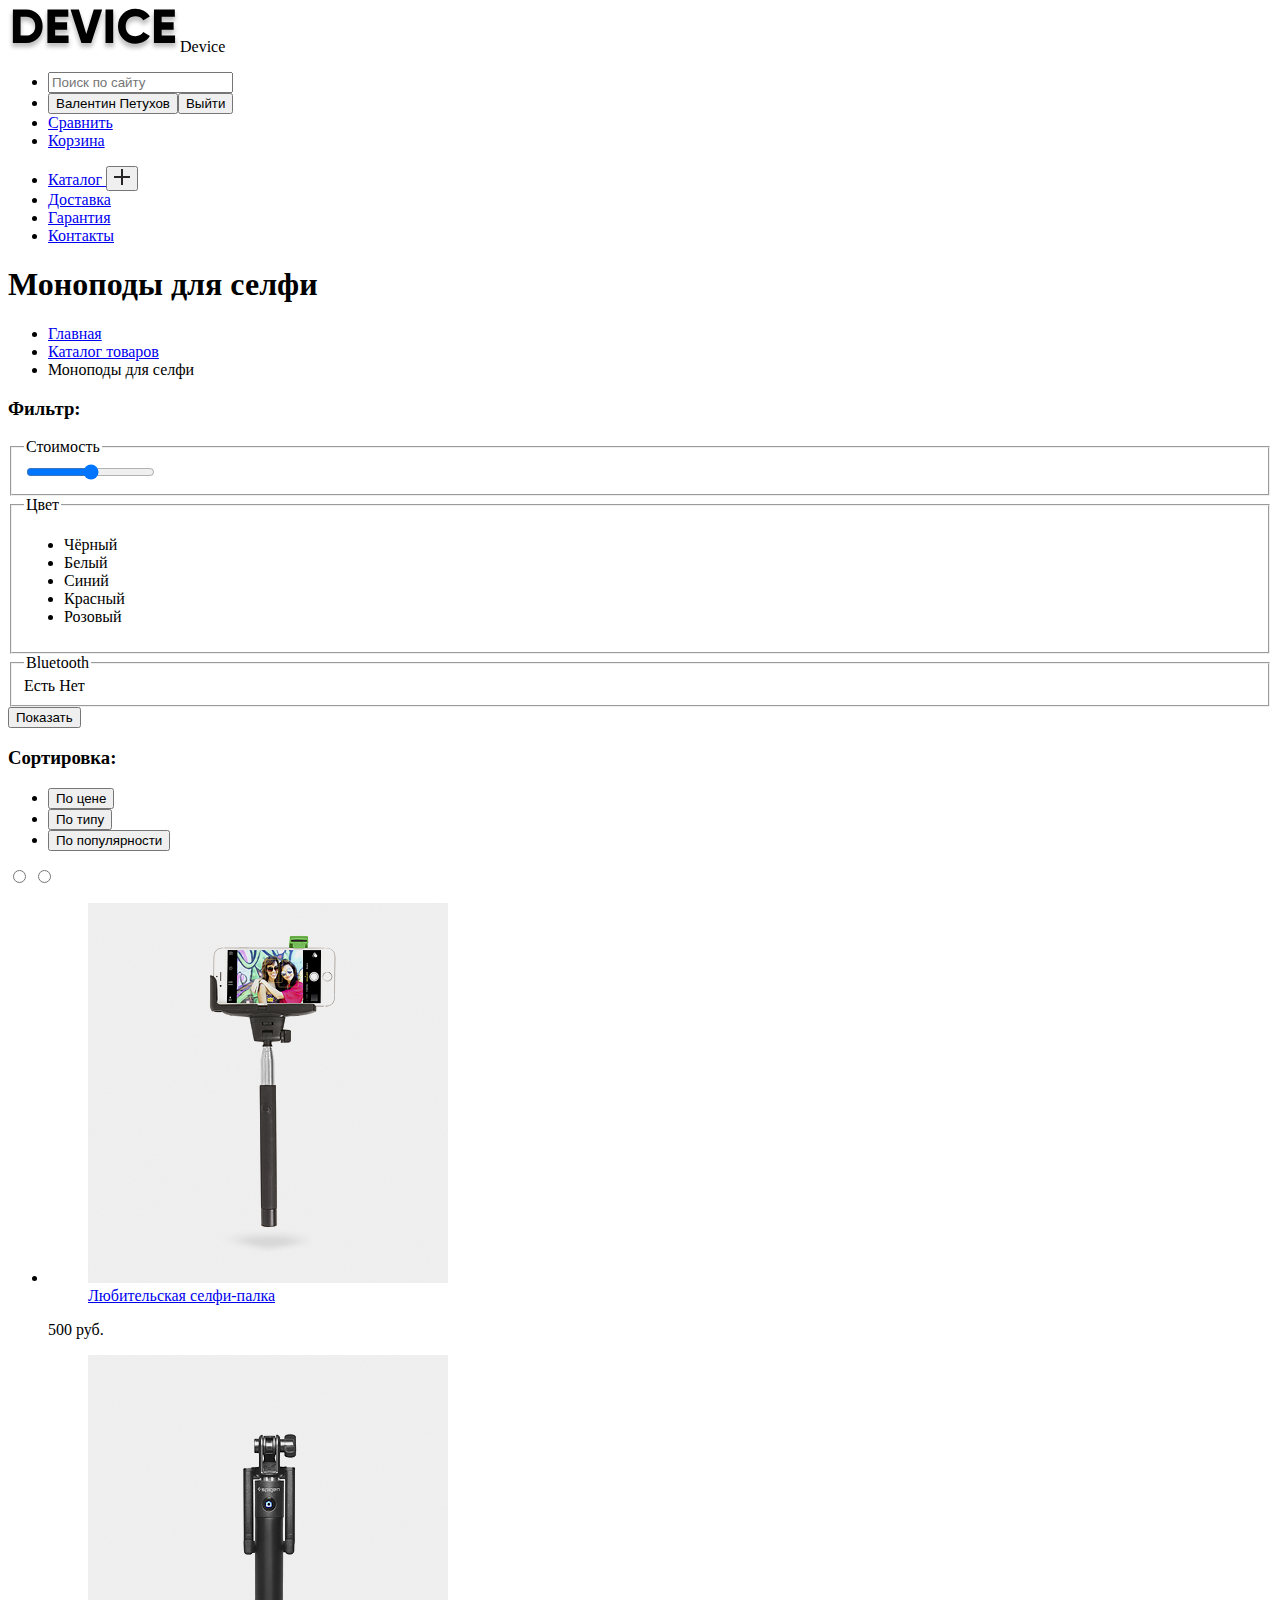
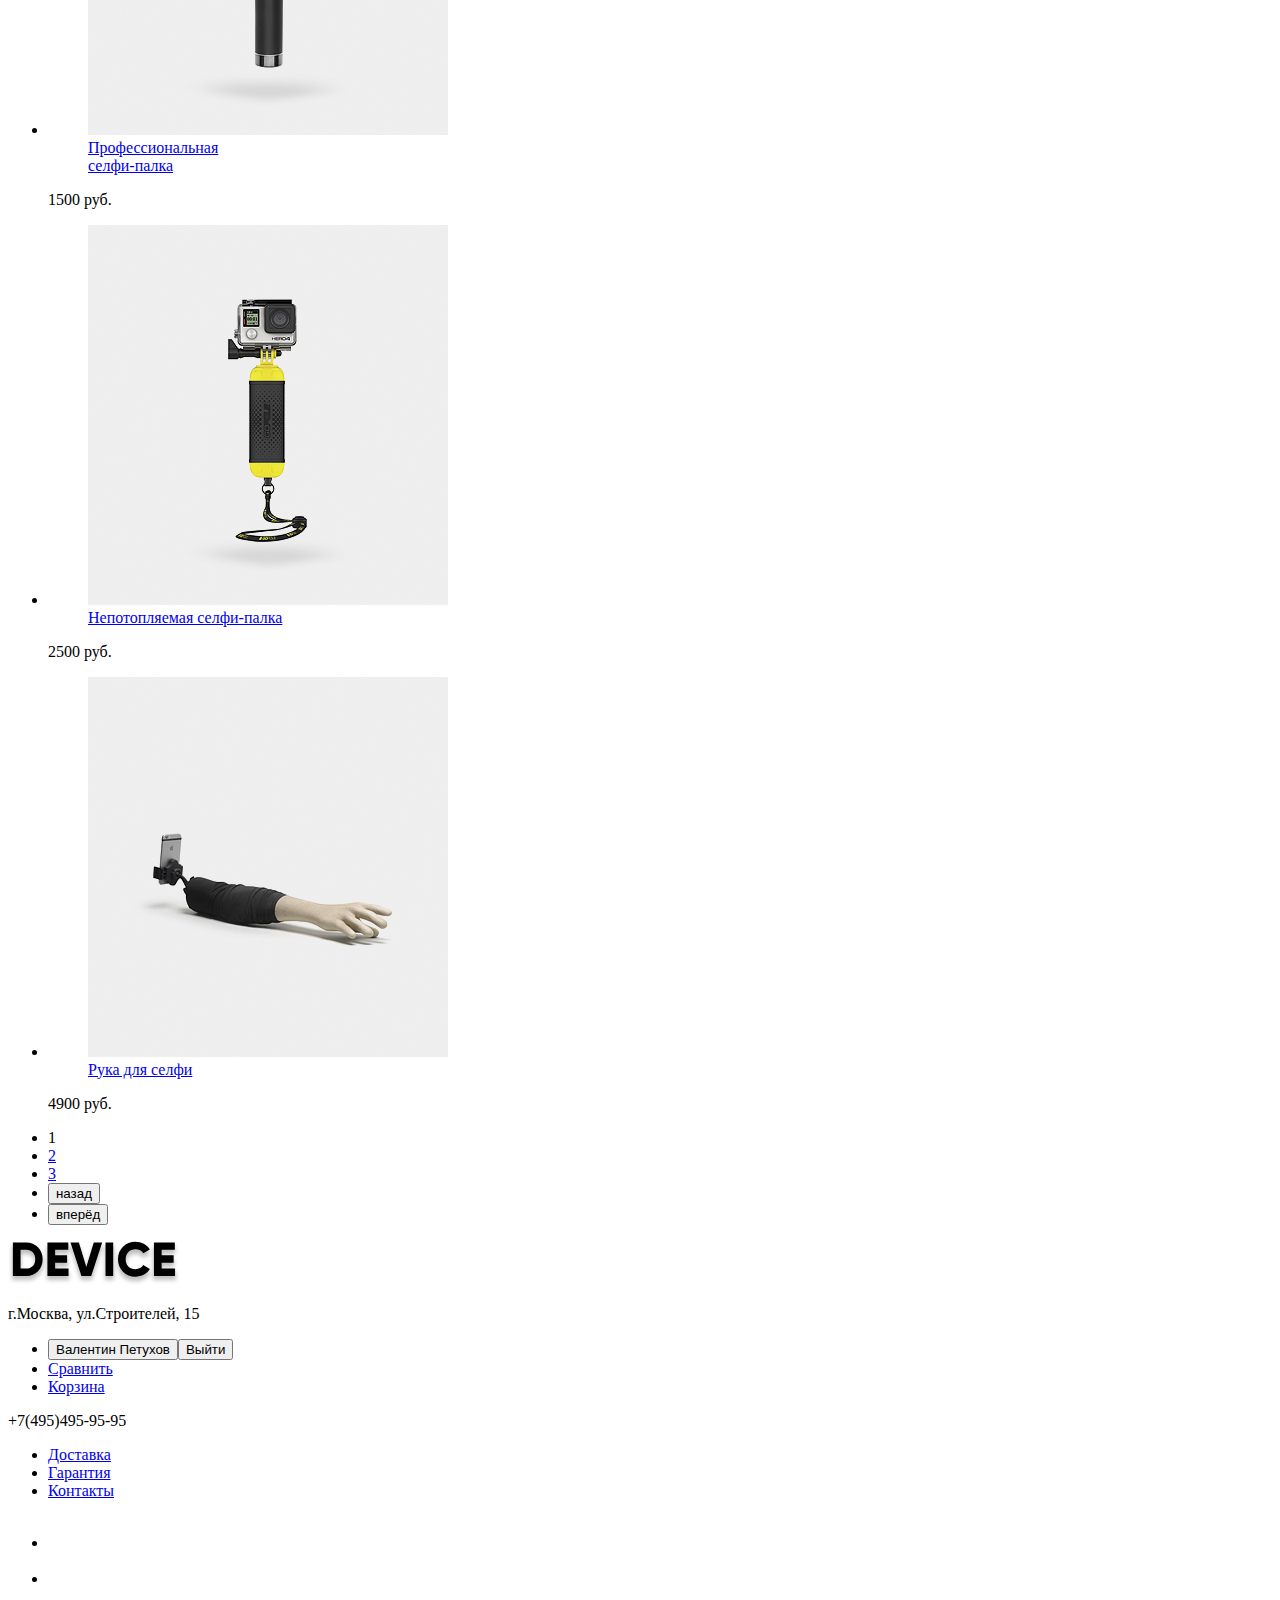
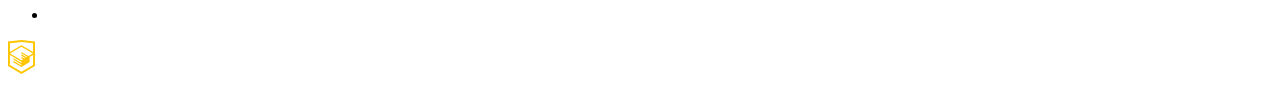
==== commit 7c5a19c9: "Merge pull request #6 from Ponwald/module4-task4" ====
--- a/catalog.html
+++ b/catalog.html
@@ -14,15 +14,24 @@
 		<nav class="main-navigation">
 			<a class="main-header-logo"><img src="svg/logo.svg" alt="Логотип">Device</a>
 			<ul class="user-navigation">
-				<li><img src="svg/search.svg" alt="Поиск"><input type="search" placeholder="Поиск по сайту"></li>
-				<li class="login-link"><img src="svg/user.svg" alt="Юзер"><button>Валентин
+				<li><input type="search" placeholder="Поиск по сайту"></li>
+				<li class="login-link"><button>Валентин
 						Петухов</button><button>Выйти</button>
 				</li>
-				<li><a href="compare.html"><img src="svg/compare.svg" alt="Сравнение">Сравнить</a></li>
-				<li><a href="basket.html"><img src="svg/cart.svg" alt="Корзина">Корзина</a></li>
+				<li><a href="compare.html">Сравнить</a></li>
+				<li><a href="basket.html">Корзина</a></li>
 			</ul>
 			<ul class="site-navigation">
-				<li><a href="catalog.html">Каталог <span><img src="svg/plus.svg" alt="Плюсик"></span></a></li>
+				<li><a href="catalog.html">Каталог <button><img src="svg/plus.svg" alt="Плюсик"></button></a>
+					<ul class="catalog-menu">
+						<li><a class="vr" href="vr.html"></a></li>
+						<li><a class="monopods" href="monopods.html"></a></li>
+						<li><a class="action-camera" href="action-camera.html"></a></li>
+						<li><a class="fitness-braclete" href="fitness-braclete.html"></a></li>
+						<li><a class="smart-watch" href="smart-watch.html"></a></li>
+						<li><a class="quadrocopters" href="quadrocopter.html"></a></li>
+					</ul>
+				</li>
 				<li><a href="index.html#delivery">Доставка</a></li>
 				<li><a href="index.html#warranty">Гарантия</a></li>
 				<li><a href="index.html#contacts">Контакты</a></li>
@@ -32,48 +41,66 @@
 	<main>
 		<h1 class="page-title">Моноподы для селфи</h1>
 		<ul class="breadcrumbs">
-			<li><a href="index.html">Главная</a><img src="svg/nav-arrow.svg" alt="Стрелка вправо"></li>
-			<li><a href="catalog.html">Каталог товаров</a><img src="svg/nav-arrow.svg" alt="Стрелка вправо"></li>
+			<li><a href="index.html">Главная</a></li>
+			<li><a href="catalog.html">Каталог товаров</a></li>
 			<li class="breadcrumbs-current">Моноподы для селфи</li>
 		</ul>
 		<section class="filters">
-			<h2>Фильтр:</h2>
-			<ul>
-				<li class="cost">
-					<h4>Стоимость</h4>
-					<button><img src="svg/filter-button.svg" alt="Кнопка фильтра"></button>
-					<button><img src="svg/filter-button.svg" alt="Кнопка фильтра"></button>
-				</li>
-				<li class="list-colors">
-					<h4>Цвет</h4>
+			<h3>Фильтр:</h3>
+			<form class="filter" method="GET" action="#">
+				<fieldset>
+					<legend>Стоимость</legend>
+					<input type="range" min="0" max="10000">
+				</fieldset>
+				<fieldset>
+					<legend>Цвет</legend>
 					<ul>
-						<li><img src="svg/checkbox-on.svg" alt="Кнопка включена"><input type="checkbox"checked>Чёрный</li>
-						<li><img src="svg/checkbox-off.svg" alt="Кнопка выключена"><input type="checkbox">Белый</li>
-						<li><img src="svg/checkbox-on.svg" alt="Кнопка включена"><input type="checkbox"checked >Синий</li>
-						<li><img src="svg/checkbox-on.svg" alt="Кнопка включена"><input type="checkbox"checked>Красный</li>
-						<li><img src="svg/checkbox-off.svg" alt="Кнопка выключена"><input type="checkbox">Розовый</li>
+						<li class="filter-option"><input class="visually-hidden filter-input filter-input-checkbox"
+								type="checkbox" name="black" id="filter-black" checked>
+							<label for="filter-black">Чёрный</label>
+						</li>
+						<li class="filter-option"><input class="visually-hidden filter-input filter-input-checkbox"
+								type="checkbox" name="white" id="filter-white">
+							<label for="filter-white">Белый</label>
+						</li>
+						<li class="filter-option"><input class="visually-hidden filter-input filter-input-checkbox"
+								type="checkbox" name="blue" id="filter-blue" checked>
+							<label for="filter-blue">Синий</label>
+						</li>
+						<li class="filter-option"><input class="visually-hidden filter-input filter-input-checkbox"
+								type="checkbox" name="red" id="filter-red" checked>
+							<label for="filter-red">Красный</label>
+						</li>
+						<li class="filter-option"><input class="visually-hidden filter-input filter-input-checkbox"
+								type="checkbox" name="rose" id="filter-rose">
+							<label for="filter-rose">Розовый</label>
+						</li>
 					</ul>
-				</li>
-				<li class="bluetooth">
-					<h4>Bluetooth</h4>
-					<ul>
-						<li><img src="svg/radio-on.svg" alt="Кнопка включена"><input type="radio" checked>Есть</li>
-						<li><img src="svg/radio-off.svg" alt="Кнопка выключена"><input type="radio">Нет</li>
-					</ul>
-				</li>
-			</ul>
-			<button>Показать</button>
+				</fieldset>
+				<fieldset>
+					<legend>Bluetooth</legend>
+					<input class="visually-hidden filter-input filter-input-bluetooth" type="radio" name="be"
+						id="bluetooth-be" checked>
+					<label for="bluetooth-be">Есть</label>
+					<input class="visually-hidden filter-input filter-input-bluetooth" type="radio" name="no"
+						id="bluetooth-no">
+					<label for="bluetooth-no">Нет</label>
+				</fieldset>
+				<button type="submit" class="filter-button button">Показать</button>
+			</form>
 		</section>
 		<section class="sorting">
+			<h3>Сортировка:</h3>
 			<ul>
 				<li><button>По цене</button></li>
 				<li><button>По типу</button></li>
 				<li><button>По популярности</button></li>
-				<li><button><img src="svg/icon-up-dir.svg" alt="Стрелка вверх"><input type="radio"></button></li>
-				<li><button><img src="svg/icon-down-dir.svg" alt="Стрелка вниз"><input type="radio"></button></li>
 			</ul>
+			<input type="radio">
+			<input type="radio">
 		</section>
 		<section class="catalog-selfie">
+			<h2 class="visually-hidden">Каталог моноподов для селфи</h2>
 			<ul>
 				<li><a href="#">
 						<figure><img src="img/item-1.jpg" alt="Cелфи-палка">
@@ -99,8 +126,6 @@
 								Непотопляемая селфи-палка
 							</figcaption>
 						</figure>
-
-
 					</a>
 					<p class="item-price">2500 руб.</p>
 				</li>
@@ -108,8 +133,6 @@
 						<figure><img src="img/item-4.jpg" alt="Рука для селфи">
 							<figcaption>Рука для селфи</figcaption>
 						</figure>
-
-
 					</a>
 					<p class="item-price">4900 руб.</p>
 				</li>
@@ -129,11 +152,10 @@
 		</p>
 		<ul class="user-navigation">
 			<li class="login-link">
-				<img src="svg/user.svg" alt="Войти">
 				<button>Валентин Петухов</button><button>Выйти</button>
 			</li>
-			<li><a href="compare.html"><img src="svg/compare.svg" alt="Сравнить">Сравнить</a></li>
-			<li><a href="basket.html"><img src="svg/cart.svg" alt="Корзина">Корзина</a></li>
+			<li><a href="compare.html">Сравнить</a></li>
+			<li><a href="basket.html">Корзина</a></li>
 		</ul>
 		<p>+7(495)495-95-95</p>
 		<nav>
@@ -151,14 +173,7 @@
 
 		<a href="#"><img src="svg/logo-html.svg" alt="Логотип компании разработчика"></a>
 	</footer>
-	<ul class="catalog-menu">
-		<li><a class="vr" href="vr.html"></a></li>
-		<li><a class="monopods" href="monopods.html"></a></li>
-		<li><a class="action-camera" href="action-camera.html"></a></li>
-		<li><a class="fitness-braclete" href="fitness-braclete.html"></a></li>
-		<li><a class="smart-watch" href="smart-watch.html"></a></li>
-		<li><a class="quadrocopters" href="quadrocopter.html"></a></li>
-	</ul>
+	
 </body>
 
 </html>--- a/css/main.css
+++ b/css/main.css
@@ -13,3 +13,10 @@
 .modal-close {
 	display: none;
 }
+.visually-hidden {
+	position: absolute;
+	clip: rect(0 0 0 0);
+	width: 1px;
+	height: 1px;
+	margin: -1px;
+}
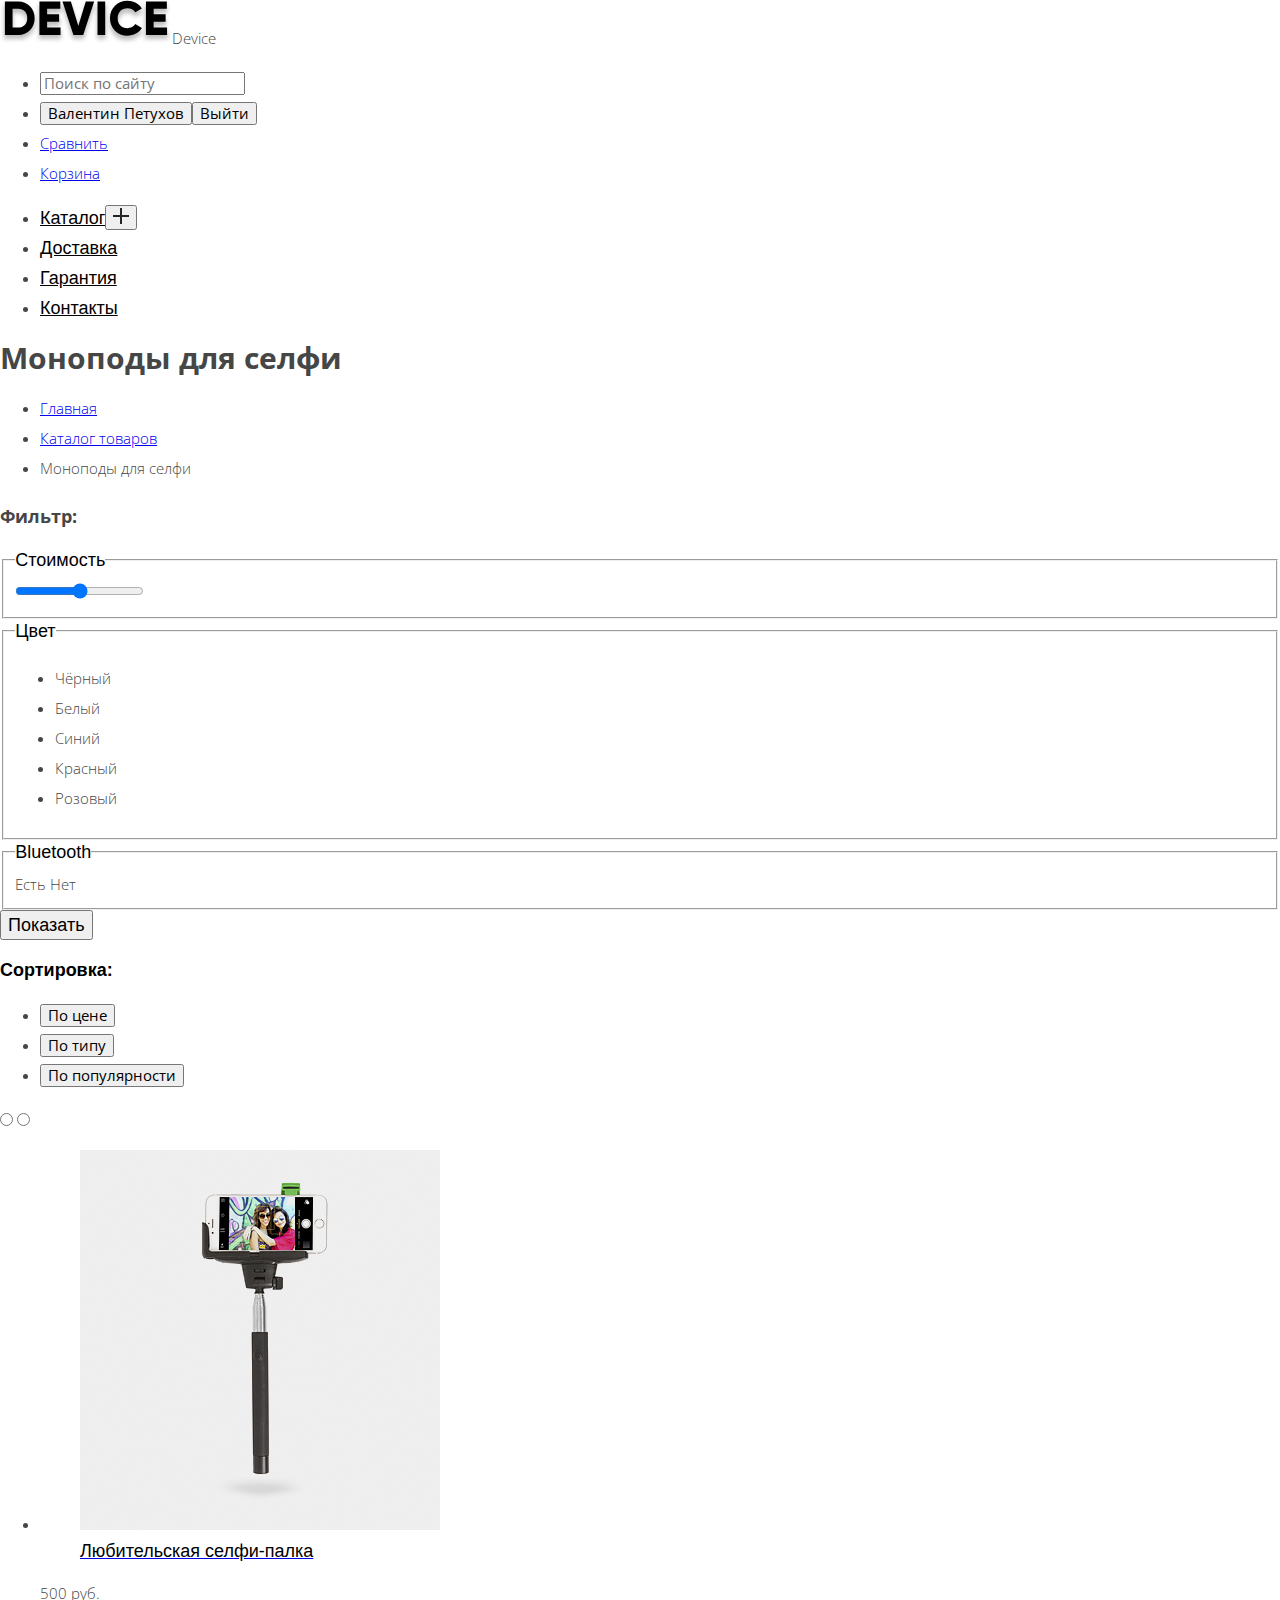
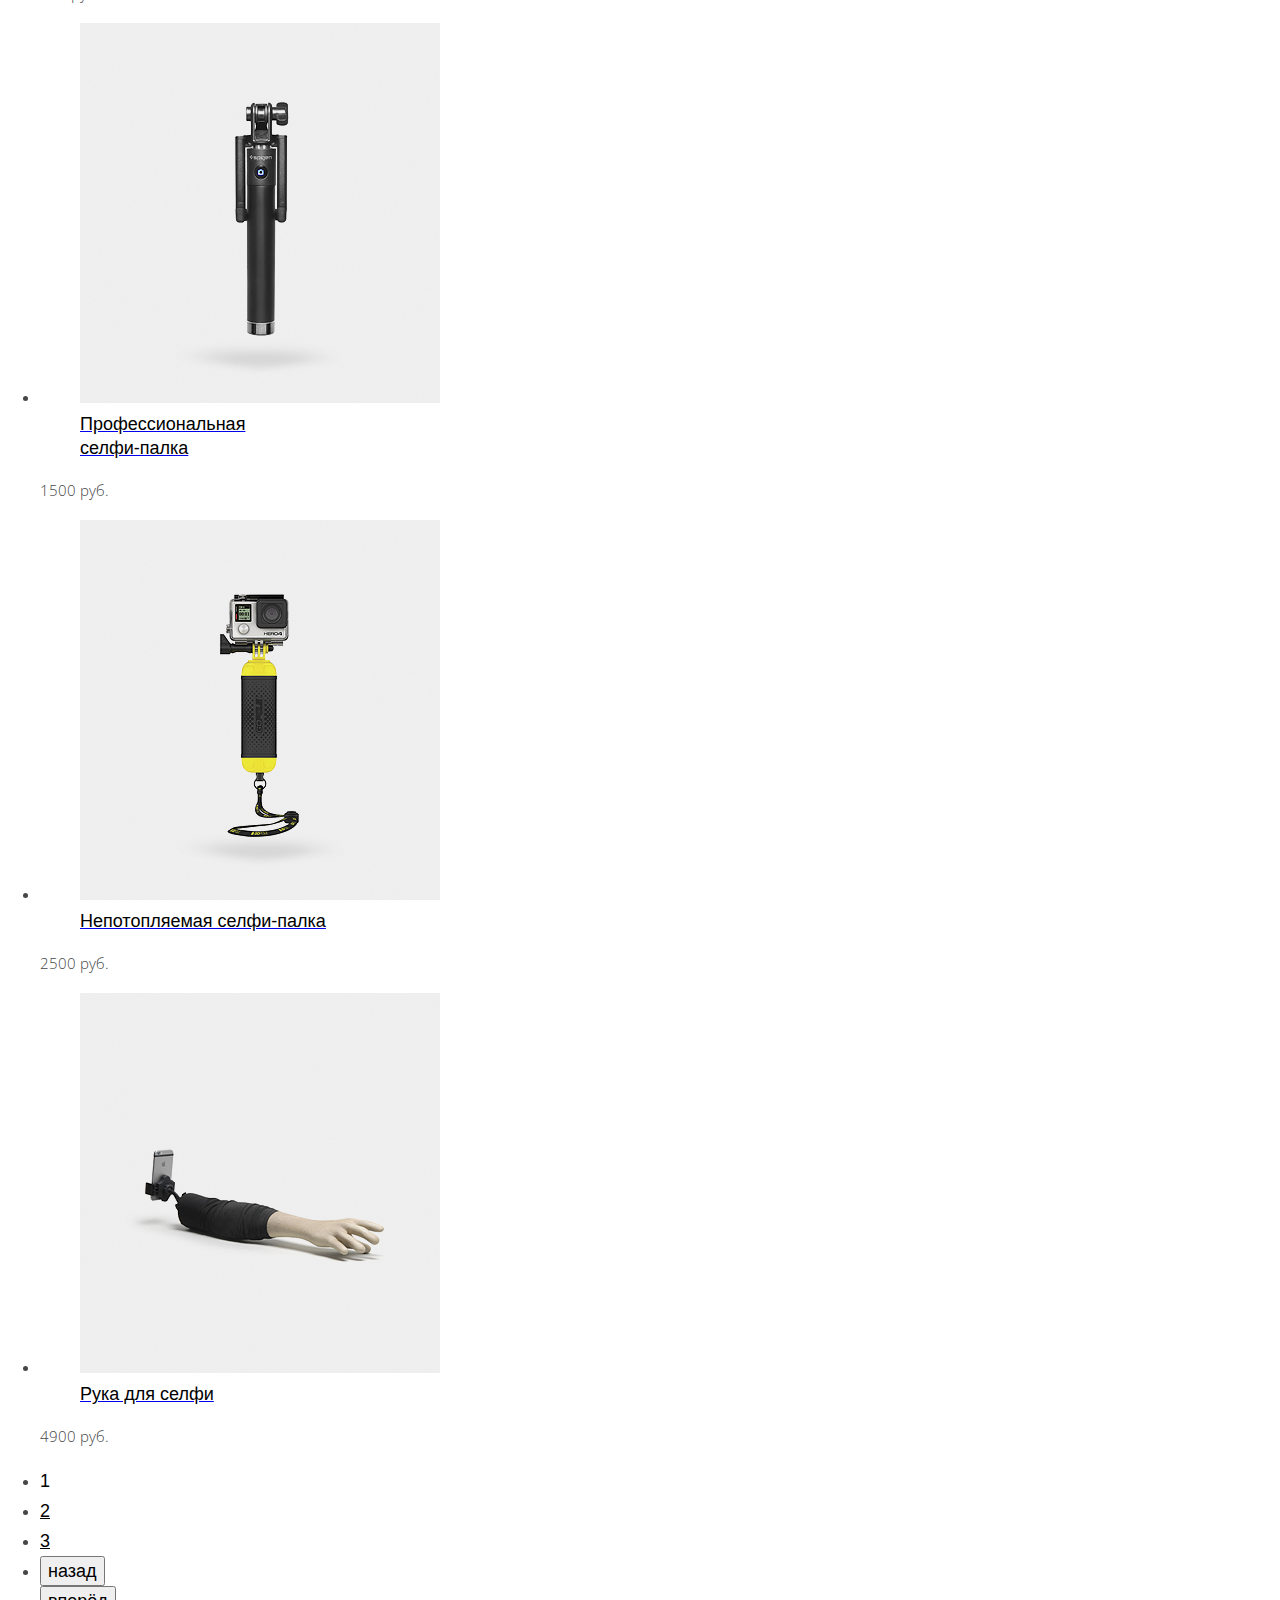
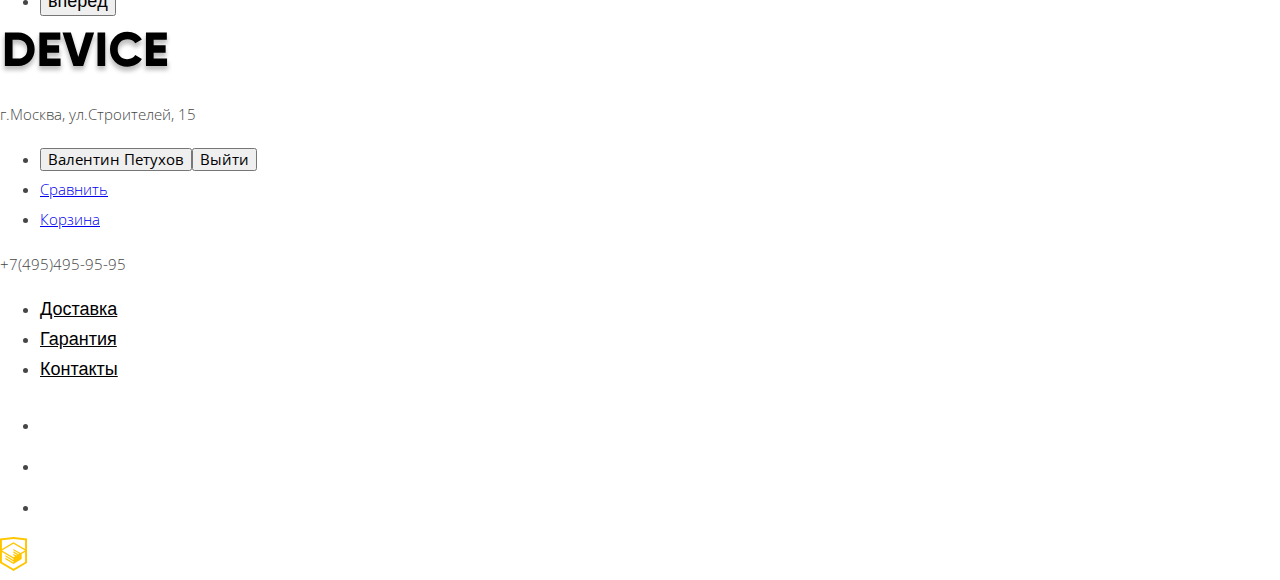
==== commit 93ec8ced: "Работа с css" ====
--- a/catalog.html
+++ b/catalog.html
@@ -5,14 +5,17 @@
 	<meta charset="UTF-8">
 	<meta http-equiv="X-UA-Compatible" content="IE=edge">
 	<meta name="viewport" content="width=device-width, initial-scale=1.0">
-	<link rel="stylesheet" type="text/css" href="css/main.css">
 	<title>Каталог</title>
+	<link href="https://fonts.googleapis.com/css2?family=Open+Sans:wght@300&display=swap" rel="stylesheet">
+	<link href="css/normalize.css" rel="stylesheet">
+	<link href="css/main.css" rel="stylesheet">
+	<link href="css/catalog.css" rel="stylesheet">
 </head>
 
 <body>
 	<header class="main-header">
 		<nav class="main-navigation">
-			<a class="main-header-logo"><img src="svg/logo.svg" alt="Логотип">Device</a>
+			<a class="main-header-logo"><img src="asset/svg/logo.svg" alt="Логотип">Device</a>
 			<ul class="user-navigation">
 				<li><input type="search" placeholder="Поиск по сайту"></li>
 				<li class="login-link"><button>Валентин
@@ -22,7 +25,8 @@
 				<li><a href="basket.html">Корзина</a></li>
 			</ul>
 			<ul class="site-navigation">
-				<li><a href="catalog.html">Каталог <button><img src="svg/plus.svg" alt="Плюсик"></button></a>
+				<li><a href="catalog.html" class="btn">Каталог</a><button><img src="asset/svg/plus.svg"
+							alt="Плюсик"></button>
 					<ul class="catalog-menu">
 						<li><a class="vr" href="vr.html"></a></li>
 						<li><a class="monopods" href="monopods.html"></a></li>
@@ -32,9 +36,9 @@
 						<li><a class="quadrocopters" href="quadrocopter.html"></a></li>
 					</ul>
 				</li>
-				<li><a href="index.html#delivery">Доставка</a></li>
-				<li><a href="index.html#warranty">Гарантия</a></li>
-				<li><a href="index.html#contacts">Контакты</a></li>
+				<li><a href="index.html#delivery" class="btn">Доставка</a></li>
+				<li><a href="index.html#warranty" class="btn">Гарантия</a></li>
+				<li><a href="index.html#contacts" class="btn">Контакты</a></li>
 			</ul>
 		</nav>
 	</header>
@@ -49,11 +53,11 @@
 			<h3>Фильтр:</h3>
 			<form class="filter" method="GET" action="#">
 				<fieldset>
-					<legend>Стоимость</legend>
+					<legend class="btn">Стоимость</legend>
 					<input type="range" min="0" max="10000">
 				</fieldset>
 				<fieldset>
-					<legend>Цвет</legend>
+					<legend class="btn">Цвет</legend>
 					<ul>
 						<li class="filter-option"><input class="visually-hidden filter-input filter-input-checkbox"
 								type="checkbox" name="black" id="filter-black" checked>
@@ -78,7 +82,7 @@
 					</ul>
 				</fieldset>
 				<fieldset>
-					<legend>Bluetooth</legend>
+					<legend class="btn">Bluetooth</legend>
 					<input class="visually-hidden filter-input filter-input-bluetooth" type="radio" name="be"
 						id="bluetooth-be" checked>
 					<label for="bluetooth-be">Есть</label>
@@ -86,11 +90,11 @@
 						id="bluetooth-no">
 					<label for="bluetooth-no">Нет</label>
 				</fieldset>
-				<button type="submit" class="filter-button button">Показать</button>
+				<button type="submit" class="filter-button btn">Показать</button>
 			</form>
 		</section>
 		<section class="sorting">
-			<h3>Сортировка:</h3>
+			<h3 class="btn">Сортировка:</h3>
 			<ul>
 				<li><button>По цене</button></li>
 				<li><button>По типу</button></li>
@@ -103,8 +107,8 @@
 			<h2 class="visually-hidden">Каталог моноподов для селфи</h2>
 			<ul>
 				<li><a href="#">
-						<figure><img src="img/item-1.jpg" alt="Cелфи-палка">
-							<figcaption>
+						<figure><img src="asset/image/catalog-selfie/item-1.jpg" alt="Cелфи-палка">
+							<figcaption class="btn">
 								Любительская селфи-палка
 							</figcaption>
 						</figure>
@@ -112,8 +116,8 @@
 					<p class="item-price">500 руб.</p>
 				</li>
 				<li><a href="#">
-						<figure><img src="img/item-2.jpg" alt="Профессиональная селфи-палка">
-							<figcaption>
+						<figure><img src="asset/image/catalog-selfie/item-2.jpg" alt="Профессиональная селфи-палка">
+							<figcaption class="btn">
 								Профессиональная<br>селфи-палка
 							</figcaption>
 						</figure>
@@ -121,8 +125,8 @@
 					<p class="item-price">1500 руб.</p>
 				</li>
 				<li><a href="#">
-						<figure><img src="img/item-3.jpg" alt="Непотопляемая селфи-палка">
-							<figcaption>
+						<figure><img src="asset/image/catalog-selfie//item-3.jpg" alt="Непотопляемая селфи-палка">
+							<figcaption class="btn">
 								Непотопляемая селфи-палка
 							</figcaption>
 						</figure>
@@ -130,24 +134,24 @@
 					<p class="item-price">2500 руб.</p>
 				</li>
 				<li><a href="#">
-						<figure><img src="img/item-4.jpg" alt="Рука для селфи">
-							<figcaption>Рука для селфи</figcaption>
+						<figure><img src="asset/image/catalog-selfie//item-4.jpg" alt="Рука для селфи">
+							<figcaption class="btn">Рука для селфи</figcaption>
 						</figure>
 					</a>
 					<p class="item-price">4900 руб.</p>
 				</li>
 			</ul>
 			<ul class="pagination-list">
-				<li class="pagination-item pagination-item-current"><a>1</a></li>
-				<li class="pagination-item"><a href="#">2</a></li>
-				<li class="pagination-item"><a href="#">3</a></li>
-				<li><button class="back">назад</button></li>
-				<li><button class="forward">вперёд</button></li>
+				<li class="pagination-item pagination-item-current"><a class="btn">1</a></li>
+				<li class="pagination-item"><a href="#" class="btn">2</a></li>
+				<li class="pagination-item"><a href="#" class="btn">3</a></li>
+				<li><button class="back btn">назад</button></li>
+				<li><button class="forward btn">вперёд</button></li>
 			</ul>
 		</section>
 	</main>
 	<footer>
-		<a class="footer-logo"><img src="svg/logo.svg" alt="Логотип"></a>
+		<a class="footer-logo"><img src="asset/svg/logo.svg" alt="Логотип"></a>
 		<p class="contacts">г.Москва, ул.Строителей, 15
 		</p>
 		<ul class="user-navigation">
@@ -160,20 +164,20 @@
 		<p>+7(495)495-95-95</p>
 		<nav>
 			<ul>
-				<li><a href="index.html#delivery">Доставка</a></li>
-				<li><a href="index.html#warranty">Гарантия</a></li>
-				<li><a href="index.html#contacts">Контакты</a></li>
+				<li><a href="index.html#delivery" class="btn">Доставка</a></li>
+				<li><a href="index.html#warranty" class="btn">Гарантия</a></li>
+				<li><a href="index.html#contacts" class="btn">Контакты</a></li>
 			</ul>
 		</nav>
 		<ul class="social">
-			<li><a href="#"><img src="svg/fb.svg" alt="Фейсбук"></a></li>
-			<li><a href="#"><img src="svg/vk.svg" alt="Вк (Интаграмм)"></a></li>
-			<li><a href="#"><img src="svg/twitter.svg" alt="Твиттер"></a></li>
+			<li><a href="#"><img src="asset/svg/fb.svg" alt="Фейсбук"></a></li>
+			<li><a href="#"><img src="asset/svg/vk.svg" alt="Вк (Интаграмм)"></a></li>
+			<li><a href="#"><img src="asset/svg/twitter.svg" alt="Твиттер"></a></li>
 		</ul>
 
-		<a href="#"><img src="svg/logo-html.svg" alt="Логотип компании разработчика"></a>
+		<a href="#"><img src="asset/svg/logo-html.svg" alt="Логотип компании разработчика"></a>
 	</footer>
-	
+
 </body>
 
 </html>--- a/css/main.css
+++ b/css/main.css
@@ -1,3 +1,27 @@
+@font-face {
+	font-family: "Gilroy";
+	src: url("asset/fonts/gilroyextrabold.woff2") format("woff2");
+	font-weight: 800;
+	font-style: normal;
+}
+
+body {
+	margin: 0;
+	padding: 0;
+	font-family: "Open Sans", "Arial", sans-serif;
+	font-weight: 300;
+	line-height: 30px;
+	font-size: 15px;
+	color: #464646;
+}
+
+.btn {
+	font-family: "Gilroy", "Arial", sans-serif;
+	font-size: 18px;
+	line-height: 24px;
+	color: #000;
+}
+
 .communication-form {
 	display: none;
 }
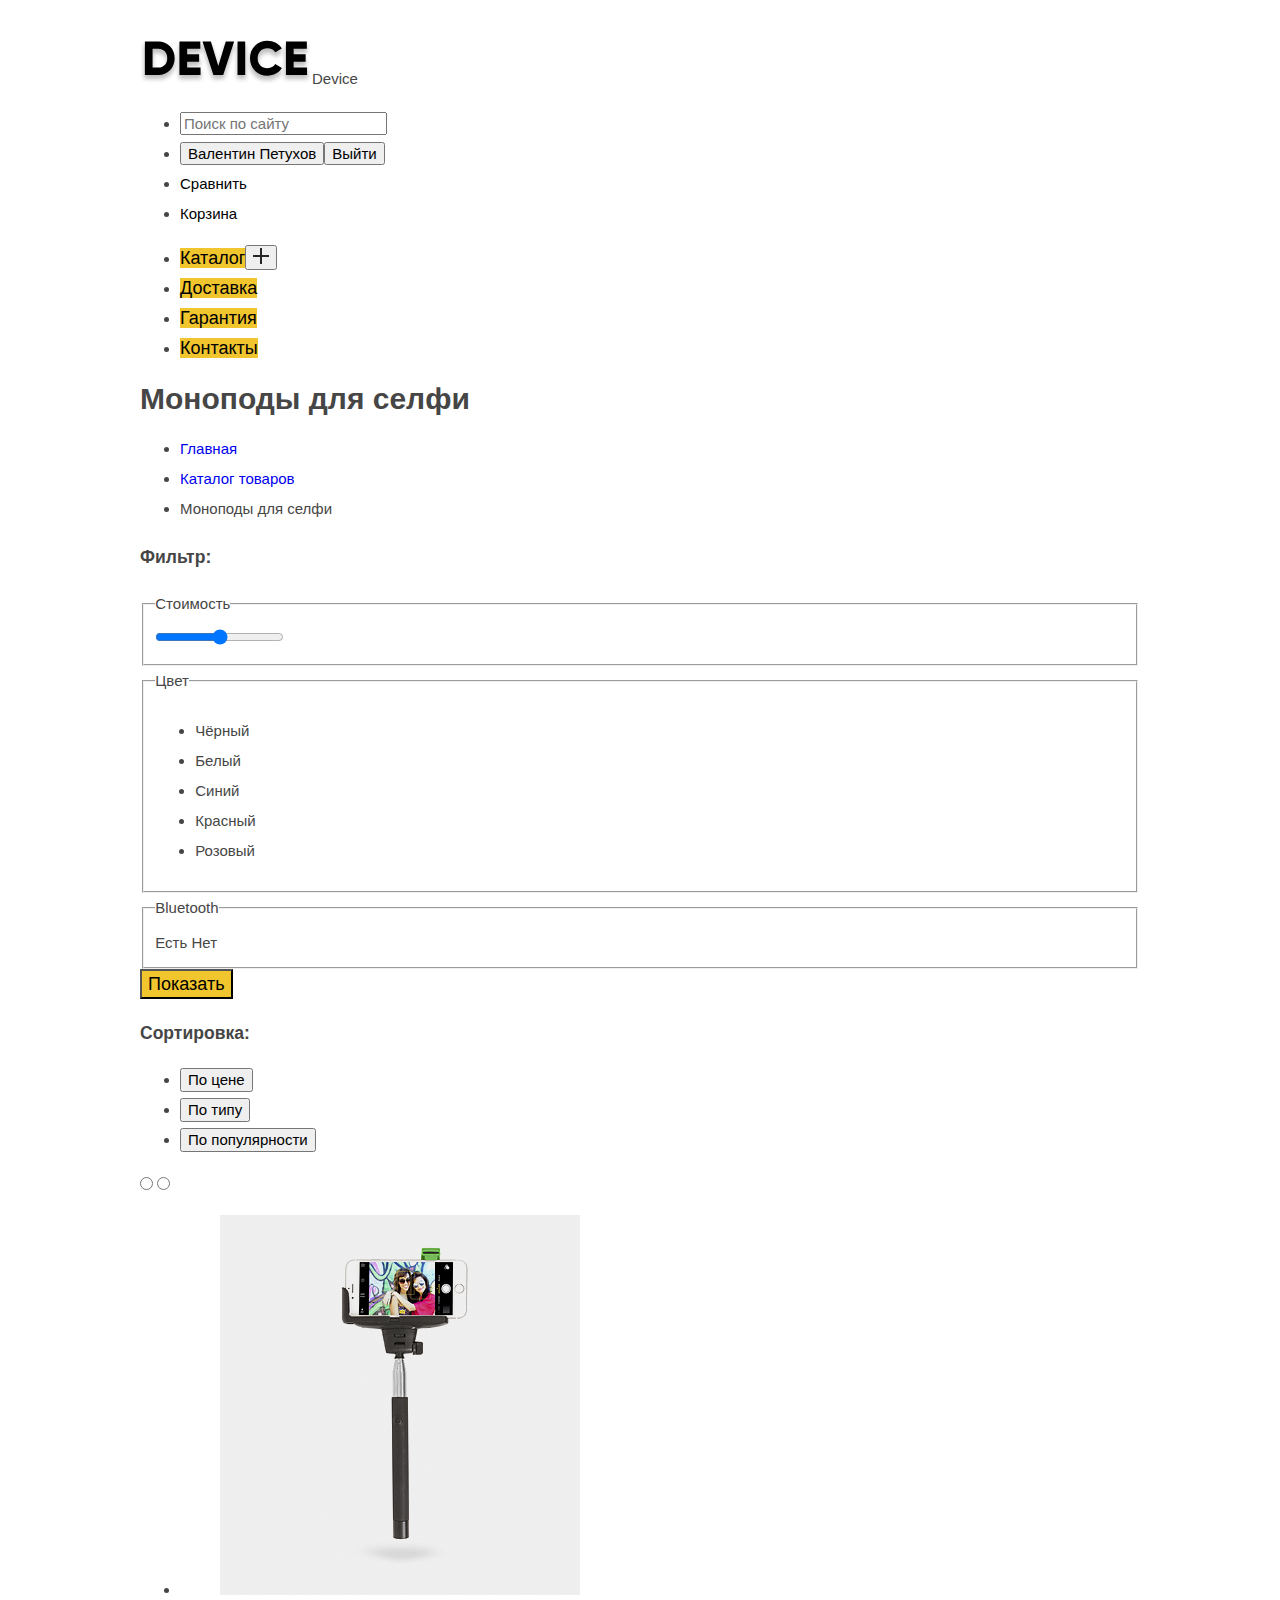
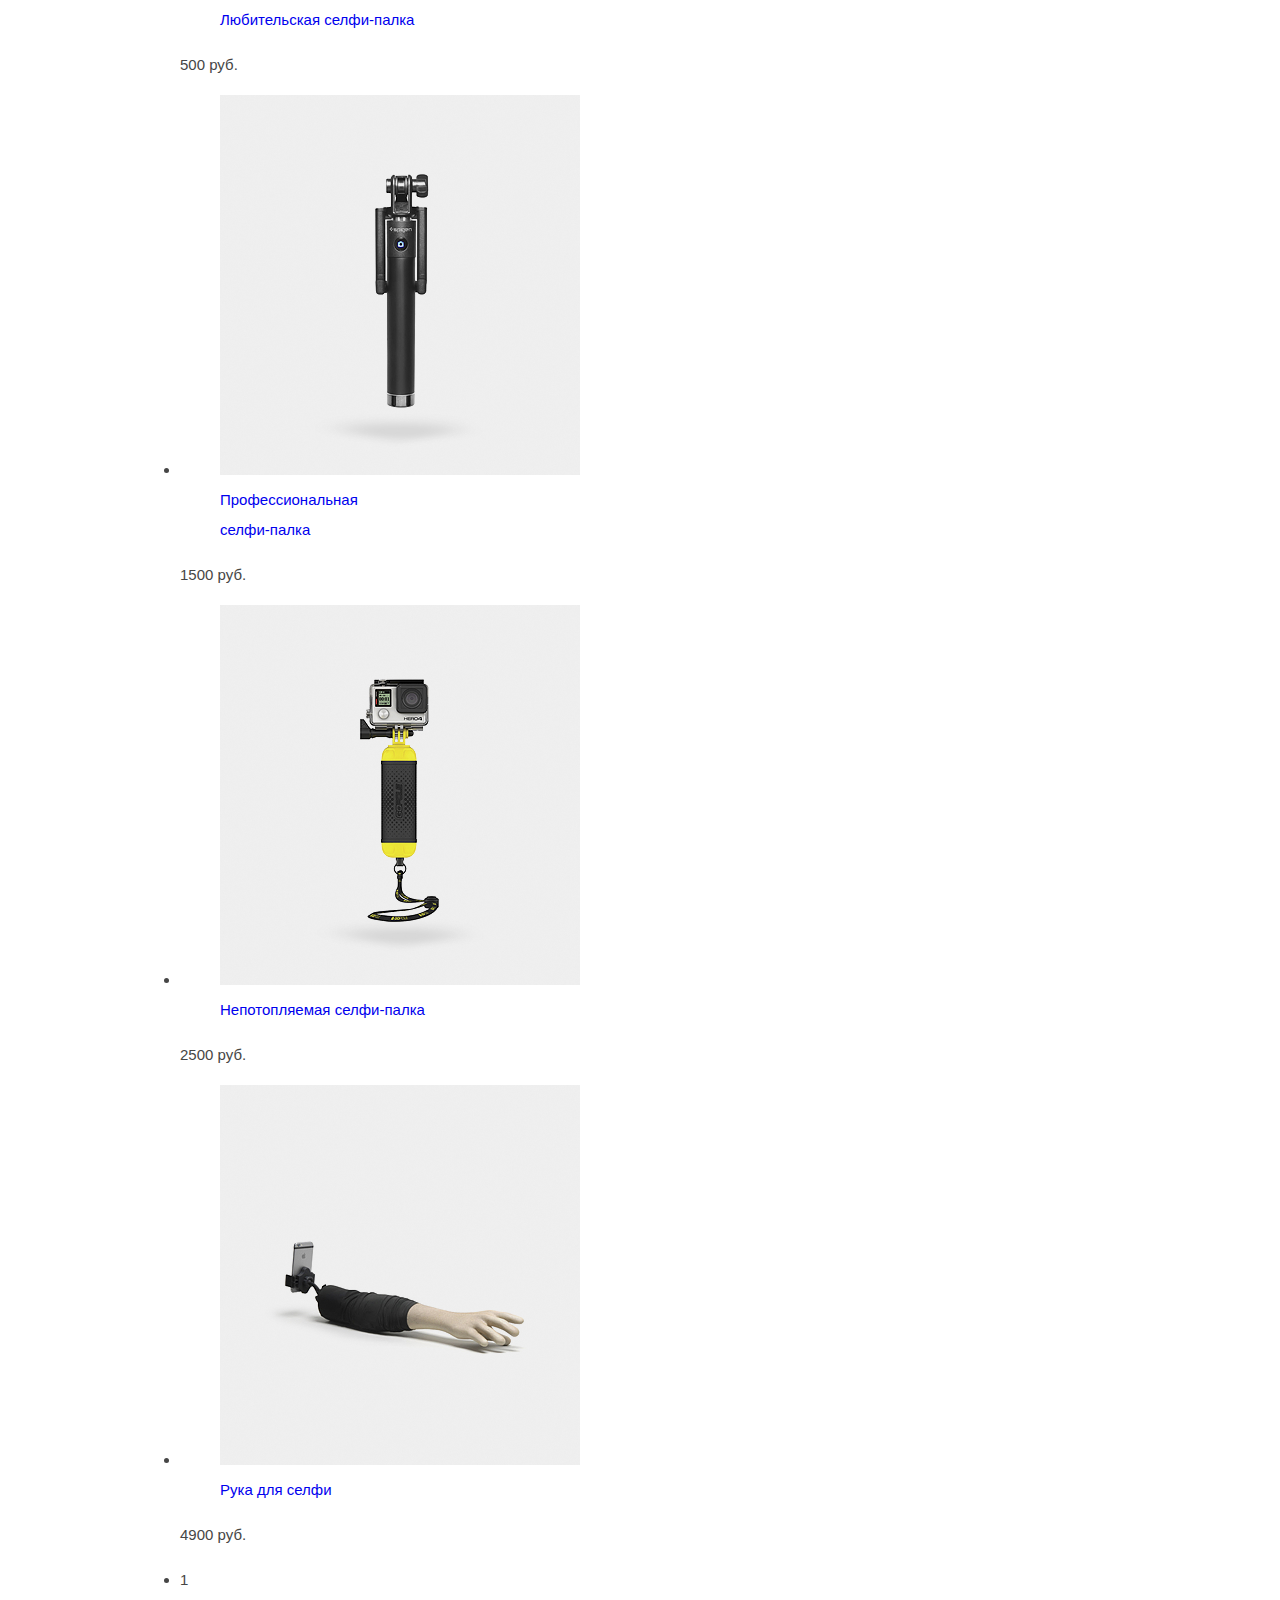
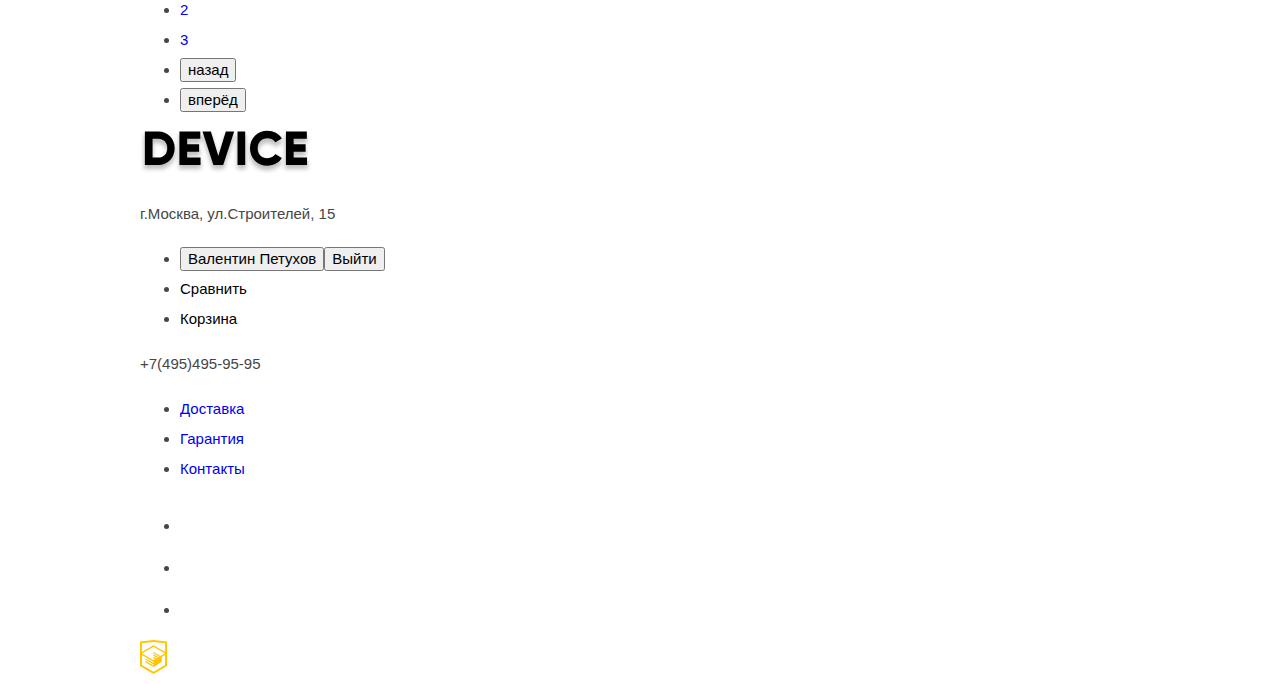
==== commit c04a6c55: "Merge 1adabaaefa8b924a75961238fef52fbc53daa718 into 7c5a19c929c7a5d65a4de20655b24468752187b5" ====
--- a/catalog.html
+++ b/catalog.html
@@ -6,10 +6,10 @@
 	<meta http-equiv="X-UA-Compatible" content="IE=edge">
 	<meta name="viewport" content="width=device-width, initial-scale=1.0">
 	<title>Каталог</title>
-	<link href="https://fonts.googleapis.com/css2?family=Open+Sans:wght@300&display=swap" rel="stylesheet">
 	<link href="css/normalize.css" rel="stylesheet">
 	<link href="css/main.css" rel="stylesheet">
 	<link href="css/catalog.css" rel="stylesheet">
+	<link href="css/header.css" rel="stylesheet">
 </head>
 
 <body>
@@ -53,11 +53,11 @@
 			<h3>Фильтр:</h3>
 			<form class="filter" method="GET" action="#">
 				<fieldset>
-					<legend class="btn">Стоимость</legend>
+					<legend >Стоимость</legend>
 					<input type="range" min="0" max="10000">
 				</fieldset>
 				<fieldset>
-					<legend class="btn">Цвет</legend>
+					<legend >Цвет</legend>
 					<ul>
 						<li class="filter-option"><input class="visually-hidden filter-input filter-input-checkbox"
 								type="checkbox" name="black" id="filter-black" checked>
@@ -82,7 +82,7 @@
 					</ul>
 				</fieldset>
 				<fieldset>
-					<legend class="btn">Bluetooth</legend>
+					<legend >Bluetooth</legend>
 					<input class="visually-hidden filter-input filter-input-bluetooth" type="radio" name="be"
 						id="bluetooth-be" checked>
 					<label for="bluetooth-be">Есть</label>
@@ -94,7 +94,7 @@
 			</form>
 		</section>
 		<section class="sorting">
-			<h3 class="btn">Сортировка:</h3>
+			<h3 >Сортировка:</h3>
 			<ul>
 				<li><button>По цене</button></li>
 				<li><button>По типу</button></li>
@@ -108,7 +108,7 @@
 			<ul>
 				<li><a href="#">
 						<figure><img src="asset/image/catalog-selfie/item-1.jpg" alt="Cелфи-палка">
-							<figcaption class="btn">
+							<figcaption>
 								Любительская селфи-палка
 							</figcaption>
 						</figure>
@@ -117,7 +117,7 @@
 				</li>
 				<li><a href="#">
 						<figure><img src="asset/image/catalog-selfie/item-2.jpg" alt="Профессиональная селфи-палка">
-							<figcaption class="btn">
+							<figcaption >
 								Профессиональная<br>селфи-палка
 							</figcaption>
 						</figure>
@@ -126,7 +126,7 @@
 				</li>
 				<li><a href="#">
 						<figure><img src="asset/image/catalog-selfie//item-3.jpg" alt="Непотопляемая селфи-палка">
-							<figcaption class="btn">
+							<figcaption>
 								Непотопляемая селфи-палка
 							</figcaption>
 						</figure>
@@ -135,18 +135,18 @@
 				</li>
 				<li><a href="#">
 						<figure><img src="asset/image/catalog-selfie//item-4.jpg" alt="Рука для селфи">
-							<figcaption class="btn">Рука для селфи</figcaption>
+							<figcaption>Рука для селфи</figcaption>
 						</figure>
 					</a>
 					<p class="item-price">4900 руб.</p>
 				</li>
 			</ul>
 			<ul class="pagination-list">
-				<li class="pagination-item pagination-item-current"><a class="btn">1</a></li>
-				<li class="pagination-item"><a href="#" class="btn">2</a></li>
-				<li class="pagination-item"><a href="#" class="btn">3</a></li>
-				<li><button class="back btn">назад</button></li>
-				<li><button class="forward btn">вперёд</button></li>
+				<li class="pagination-item pagination-item-current"><a >1</a></li>
+				<li class="pagination-item"><a href="#" >2</a></li>
+				<li class="pagination-item"><a href="#">3</a></li>
+				<li><button >назад</button></li>
+				<li><button >вперёд</button></li>
 			</ul>
 		</section>
 	</main>
@@ -164,9 +164,9 @@
 		<p>+7(495)495-95-95</p>
 		<nav>
 			<ul>
-				<li><a href="index.html#delivery" class="btn">Доставка</a></li>
-				<li><a href="index.html#warranty" class="btn">Гарантия</a></li>
-				<li><a href="index.html#contacts" class="btn">Контакты</a></li>
+				<li><a href="index.html#delivery">Доставка</a></li>
+				<li><a href="index.html#warranty">Гарантия</a></li>
+				<li><a href="index.html#contacts" >Контакты</a></li>
 			</ul>
 		</nav>
 		<ul class="social">
--- a/css/main.css
+++ b/css/main.css
@@ -1,18 +1,68 @@
+@font-face {
+	font-family: "Gilroy Light";
+	src: url("asset/fonts/gilroylight.woff2") format("woff2");
+	font-weight: 300;
+	font-style: normal;
+}
+@font-face {
+	font-family: "Gilroy Light";
+	src: url("asset/fonts/gilroylight.woff") format("woff");
+	font-weight: 300;
+	font-style: normal;
+}
 @font-face {
 	font-family: "Gilroy";
 	src: url("asset/fonts/gilroyextrabold.woff2") format("woff2");
 	font-weight: 800;
 	font-style: normal;
 }
+@font-face {
+	font-family: "Gilroy";
+	src: url("asset/fonts/gilroyextrabold.woff") format("woff");
+	font-weight: 800;
+	font-style: normal;
+}
+@font-face {
+	font-family: "Open Sans";
+	src: url("asset/fonts/opensans.woff2") format("woff2");
+	font-weight: 400;
+	font-style: normal;
+}
+@font-face {
+	font-family: "Open Sans";
+	src: url("asset/fonts/opensans.woff") format("woff");
+	font-weight: 400;
+	font-style: normal;
+}
+@font-face {
+	font-family: "Open Sans Light";
+	src: url("asset/fonts/opensanslight.woff2") format("woff2");
+	font-weight: 300;
+	font-style: normal;
+}
+@font-face {
+	font-family: "Open Sans Light";
+	src: url("asset/fonts/opensanslight.woff") format("woff");
+	font-weight: 300;
+	font-style: normal;
+}
 
+html {
+	padding-left: 140px;
+	padding-right: 140px;
+	padding-top: 40px;
+}
 body {
 	margin: 0;
 	padding: 0;
-	font-family: "Open Sans", "Arial", sans-serif;
+	font-family: "Open Sans Light", "Arial", sans-serif;
 	font-weight: 300;
 	line-height: 30px;
 	font-size: 15px;
 	color: #464646;
+}
+
+.main-navigation {
 }
 
 .btn {
@@ -20,6 +70,17 @@
 	font-size: 18px;
 	line-height: 24px;
 	color: #000;
+	background-color: #f0c52e;
+}
+
+a {
+	text-decoration: none;
+}
+.user-navigation a {
+	color: #000;
+}
+
+.btn:hover {
 }
 
 .communication-form {
--- a/css/header.css
+++ b/css/header.css
@@ -0,0 +1,45 @@
+.main-header-logo:hover {
+	opacity: 60%;
+}
+.main-header-logo:active {
+	opacity: 30%;
+}
+.search::placeholder{
+	opacity: 30%;
+}
+.search:hover::placeholder {
+	opacity: 60%;
+}
+.search-button{
+	display: none;
+}
+.search-button:hover{
+	background-color:#000;
+	color:#fff
+}
+
+.search:focus+.search-button{
+	display: inline;
+}
+.search:focus::placeholder{
+opacity: 100%;
+}
+.search:active::placeholder {
+	opacity: 100%;
+}
+.catalog-menu {
+	font-family: "Gilroy", "Arial", sans-serif;
+	color: #000;
+}
+.user-navigation a:hover {
+	opacity: 60%;
+}
+.user-navigation a:active {
+	opacity: 30%;
+}
+.catalog-menu a:hover {
+	opacity: 60%;
+}
+.catalog-menu a:active {
+	opacity: 30%;
+}
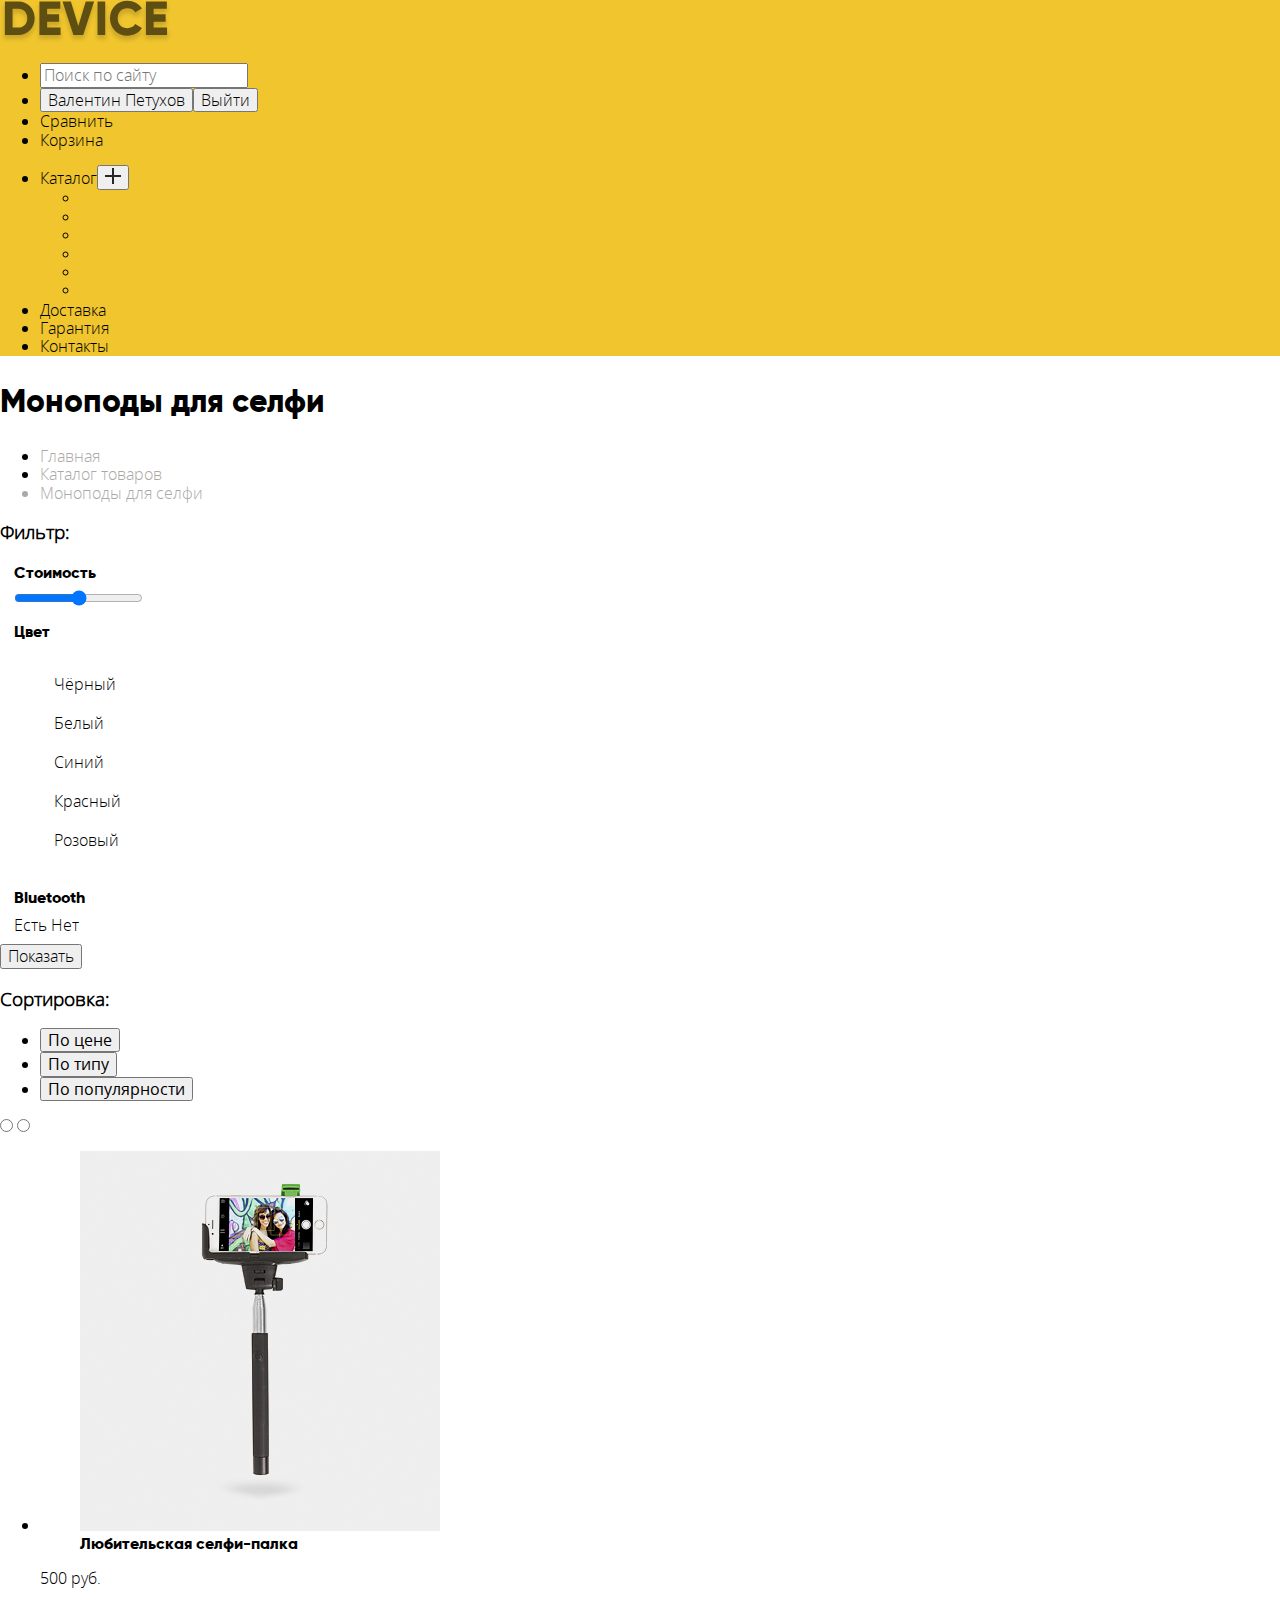
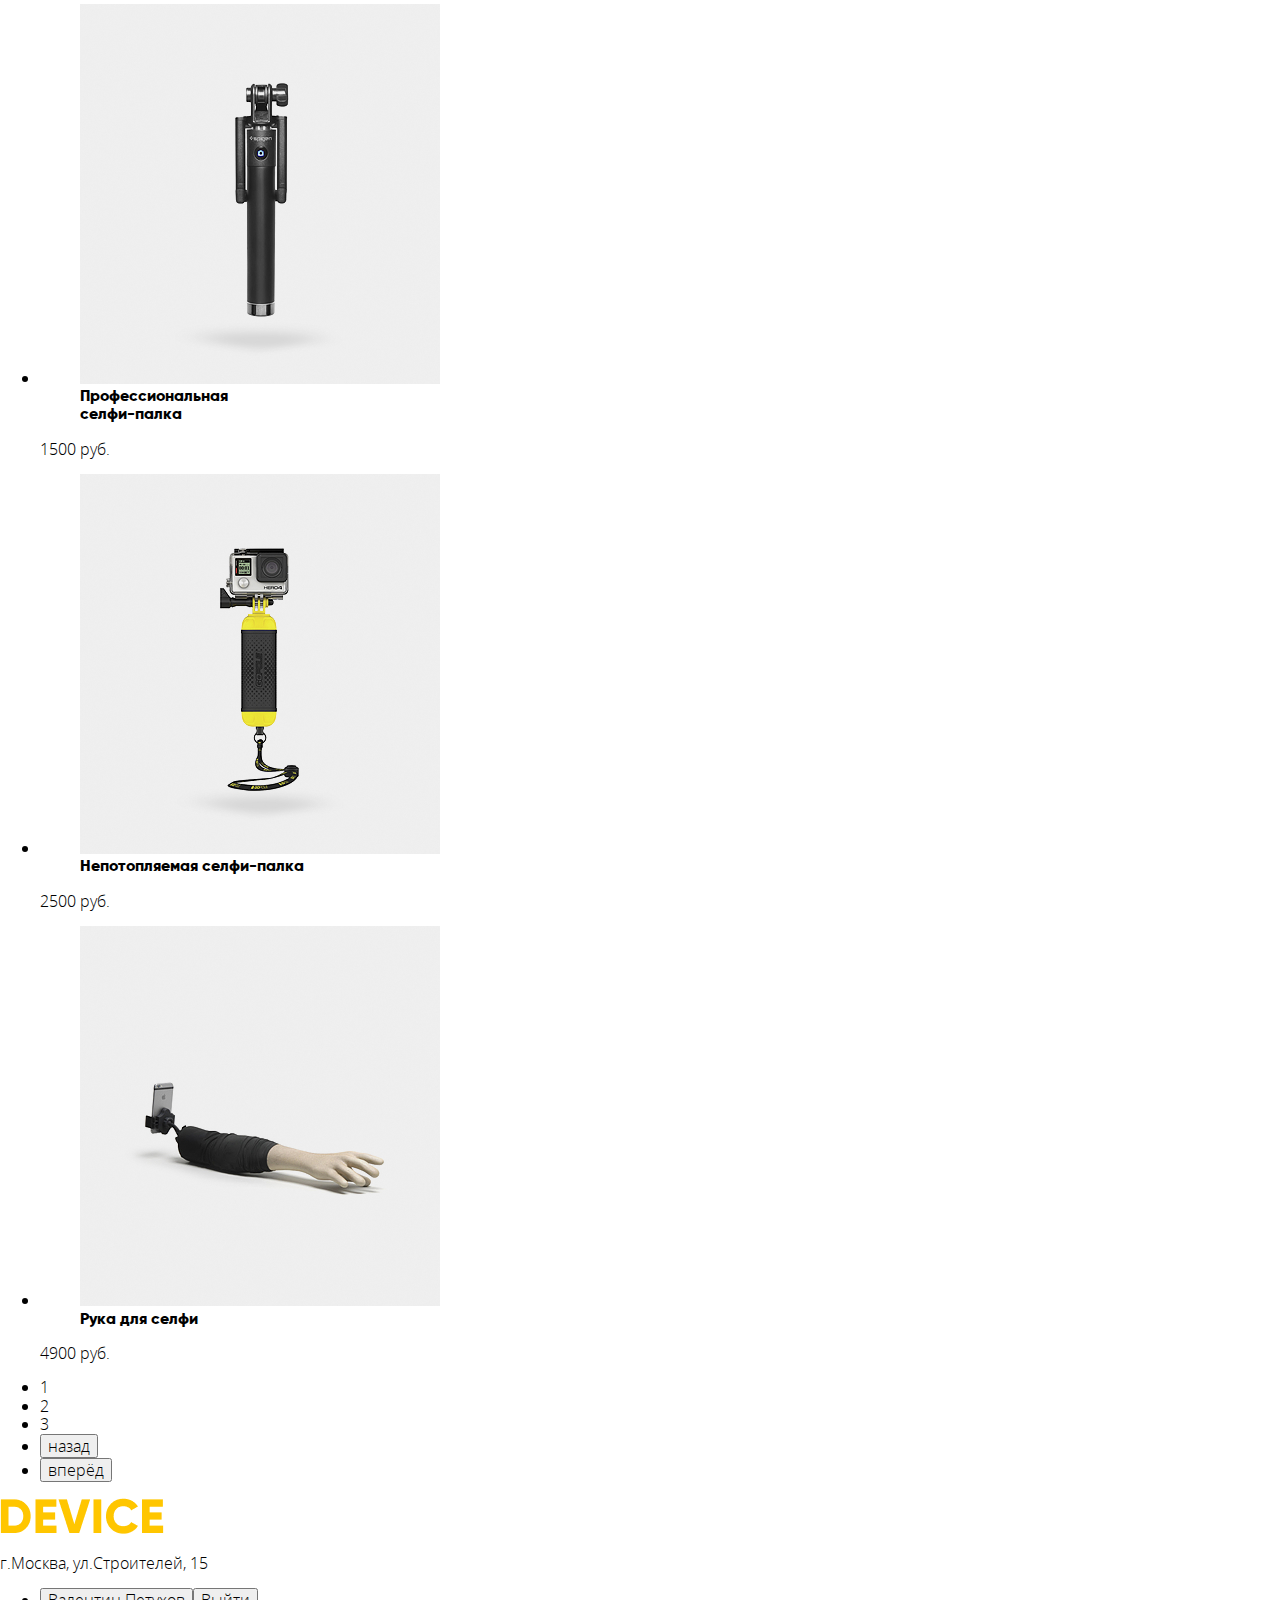
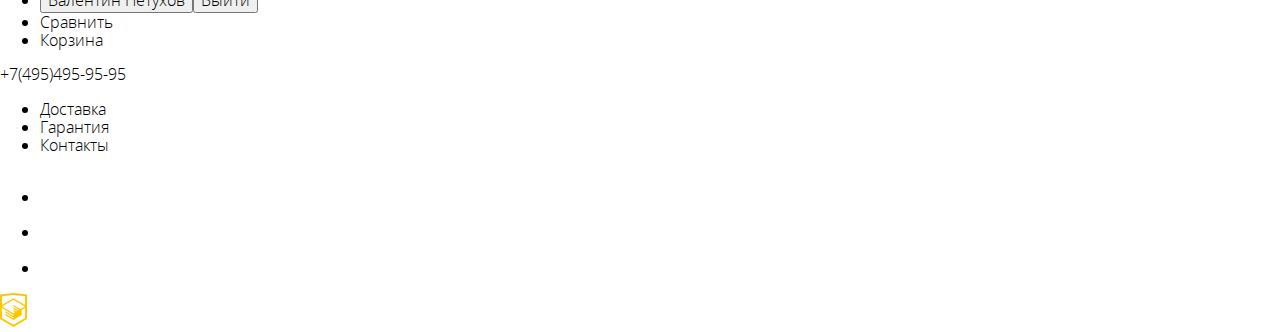
==== commit 930a5ebd: "Merge 960d9e42bc8e3b21a052330ab1807039c71eb93e into 7c5a19c929c7a5d65a4de20655b24468752187b5" ====
--- a/catalog.html
+++ b/catalog.html
@@ -15,14 +15,14 @@
 <body>
 	<header class="main-header">
 		<nav class="main-navigation">
-			<a class="main-header-logo"><img src="asset/svg/logo.svg" alt="Логотип">Device</a>
+			<a class="main-header-logo"><img src="asset/svg/logo.svg" alt="Логотип"></a>
 			<ul class="user-navigation">
 				<li><input type="search" placeholder="Поиск по сайту"></li>
 				<li class="login-link"><button>Валентин
 						Петухов</button><button>Выйти</button>
 				</li>
-				<li><a href="compare.html">Сравнить</a></li>
-				<li><a href="basket.html">Корзина</a></li>
+				<li><a class="shape" href="compare.html">Сравнить</a></li>
+				<li><a class="cart" href="basket.html">Корзина</a></li>
 			</ul>
 			<ul class="site-navigation">
 				<li><a href="catalog.html" class="btn">Каталог</a><button><img src="asset/svg/plus.svg"
@@ -53,7 +53,7 @@
 			<h3>Фильтр:</h3>
 			<form class="filter" method="GET" action="#">
 				<fieldset>
-					<legend >Стоимость</legend>
+					<legend>Стоимость</legend>
 					<input type="range" min="0" max="10000">
 				</fieldset>
 				<fieldset>
@@ -95,7 +95,7 @@
 		</section>
 		<section class="sorting">
 			<h3 >Сортировка:</h3>
-			<ul>
+			<ul class="sorting-setting">
 				<li><button>По цене</button></li>
 				<li><button>По типу</button></li>
 				<li><button>По популярности</button></li>
@@ -151,15 +151,15 @@
 		</section>
 	</main>
 	<footer>
-		<a class="footer-logo"><img src="asset/svg/logo.svg" alt="Логотип"></a>
+		<a class="footer-logo"><img src="asset/image/logo/logo-yellow.png" alt="Логотип"></a>
 		<p class="contacts">г.Москва, ул.Строителей, 15
 		</p>
-		<ul class="user-navigation">
-			<li class="login-link">
+		<ul class="user-navigation-footer">
+			<li class="login-link-footer">
 				<button>Валентин Петухов</button><button>Выйти</button>
 			</li>
-			<li><a href="compare.html">Сравнить</a></li>
-			<li><a href="basket.html">Корзина</a></li>
+			<li><a class="shape-footer" href="compare.html">Сравнить</a></li>
+			<li><a class="cart-footer" href="basket.html">Корзина</a></li>
 		</ul>
 		<p>+7(495)495-95-95</p>
 		<nav>
--- a/css/main.css
+++ b/css/main.css
@@ -1,107 +1,90 @@
 @font-face {
-	font-family: "Gilroy Light";
-	src: url("asset/fonts/gilroylight.woff2") format("woff2");
-	font-weight: 300;
-	font-style: normal;
-}
-@font-face {
-	font-family: "Gilroy Light";
-	src: url("asset/fonts/gilroylight.woff") format("woff");
-	font-weight: 300;
-	font-style: normal;
-}
-@font-face {
-	font-family: "Gilroy";
-	src: url("asset/fonts/gilroyextrabold.woff2") format("woff2");
-	font-weight: 800;
-	font-style: normal;
-}
-@font-face {
-	font-family: "Gilroy";
-	src: url("asset/fonts/gilroyextrabold.woff") format("woff");
-	font-weight: 800;
-	font-style: normal;
-}
-@font-face {
-	font-family: "Open Sans";
-	src: url("asset/fonts/opensans.woff2") format("woff2");
-	font-weight: 400;
-	font-style: normal;
-}
-@font-face {
-	font-family: "Open Sans";
-	src: url("asset/fonts/opensans.woff") format("woff");
-	font-weight: 400;
-	font-style: normal;
-}
-@font-face {
-	font-family: "Open Sans Light";
-	src: url("asset/fonts/opensanslight.woff2") format("woff2");
-	font-weight: 300;
-	font-style: normal;
-}
-@font-face {
-	font-family: "Open Sans Light";
-	src: url("asset/fonts/opensanslight.woff") format("woff");
-	font-weight: 300;
-	font-style: normal;
+  font-family: "Gilroy Light";
+  src: url("../asset/fonts/gilroylight.woff2") format("woff2");
+  font-weight: 300;
+  font-style: normal;
 }
 
-html {
-	padding-left: 140px;
-	padding-right: 140px;
-	padding-top: 40px;
-}
-body {
-	margin: 0;
-	padding: 0;
-	font-family: "Open Sans Light", "Arial", sans-serif;
-	font-weight: 300;
-	line-height: 30px;
-	font-size: 15px;
-	color: #464646;
+@font-face {
+  font-family: "Gilroy Light";
+  src: url("../asset/fonts/gilroylight.woff") format("woff");
+  font-weight: 300;
+  font-style: normal;
 }
 
-.main-navigation {
+@font-face {
+  font-family: "Gilroy";
+  src: url("../asset/fonts/gilroyextrabold.woff2") format("woff2");
+  font-weight: 800;
+  font-style: normal;
 }
 
-.btn {
-	font-family: "Gilroy", "Arial", sans-serif;
-	font-size: 18px;
-	line-height: 24px;
-	color: #000;
-	background-color: #f0c52e;
+@font-face {
+  font-family: "Gilroy";
+  src: url("../asset/fonts/gilroyextrabold.woff") format("woff");
+  font-weight: 800;
+  font-style: normal;
+}
+
+@font-face {
+  font-family: "Open Sans";
+  src: url("../asset/fonts/opensans.woff2") format("woff2");
+  font-weight: 400;
+  font-style: normal;
+}
+
+@font-face {
+  font-family: "Open Sans";
+  src: url("../asset/fonts/opensans.woff") format("woff");
+  font-weight: 400;
+  font-style: normal;
+}
+
+@font-face {
+  font-family: "Open Sans Light";
+  src: url("../asset/fonts/opensanslight.woff2") format("woff2");
+  font-weight: 300;
+  font-style: normal;
+}
+
+@font-face {
+  font-family: "Open Sans Light";
+  src: url("../asset/fonts/opensanslight.woff") format("woff");
+  font-weight: 300;
+  font-style: normal;
+}
+
+body {
+  font-family: "Open Sans Light";
+  -webkit-box-sizing: border-box;
+          box-sizing: border-box;
 }
 
 a {
-	text-decoration: none;
-}
-.user-navigation a {
-	color: #000;
-}
-
-.btn:hover {
+  color: inherit;
+  text-decoration: none;
 }
 
 .communication-form {
-	display: none;
+  display: none;
 }
+
 .map-big {
-	display: none;
+  display: none;
 }
-.catalog-menu {
-	display: none;
+
+.login-form {
+  display: none;
 }
-.login-form {
-	display: none;
+
+.modal-close {
+  display: none;
 }
-.modal-close {
-	display: none;
+
+.visually-hidden {
+  position: absolute;
+  clip: rect(0 0 0 0);
+  width: 1px;
+  height: 1px;
+  margin: -1px;
 }
-.visually-hidden {
-	position: absolute;
-	clip: rect(0 0 0 0);
-	width: 1px;
-	height: 1px;
-	margin: -1px;
-}
--- a/css/catalog.css
+++ b/css/catalog.css
@@ -0,0 +1,52 @@
+header {
+	background-color: #f0c52e;
+	background-size: 1160px 186px;
+	background-position: top, center;
+	background-repeat: no-repeat;
+}
+h1 {
+	font-family: "Gilroy";
+	line-height: 48px;
+}
+legend {
+	font-family: "Gilroy";
+}
+.sorting-setting {
+	font-family: "Open Sans";
+}
+figcaption {
+	font-family: "Gilroy";
+}
+.filters li {
+	display: block;
+}
+.breadcrumbs a{
+	color:#aba9a7;
+}
+.breadcrumbs a:hover,
+.breadcrumbs a:focus {
+	text-decoration: underline;
+}
+.breadcrumbs-current {
+	color: #aba9a7;
+}
+fieldset{
+	border:none;
+}
+.filters legend {
+	font-family: "Gilroy";
+	font-weight: 800;
+	line-height: 24px;
+}
+.filters ul {
+	line-height: 39px;
+	
+}
+.filters-input:hover +label,
+.filters-input:focus +label{
+	color:#663d15;
+}
+.filters-input:disabled +label {
+	color: #000;
+	opacity: 0.5;
+}